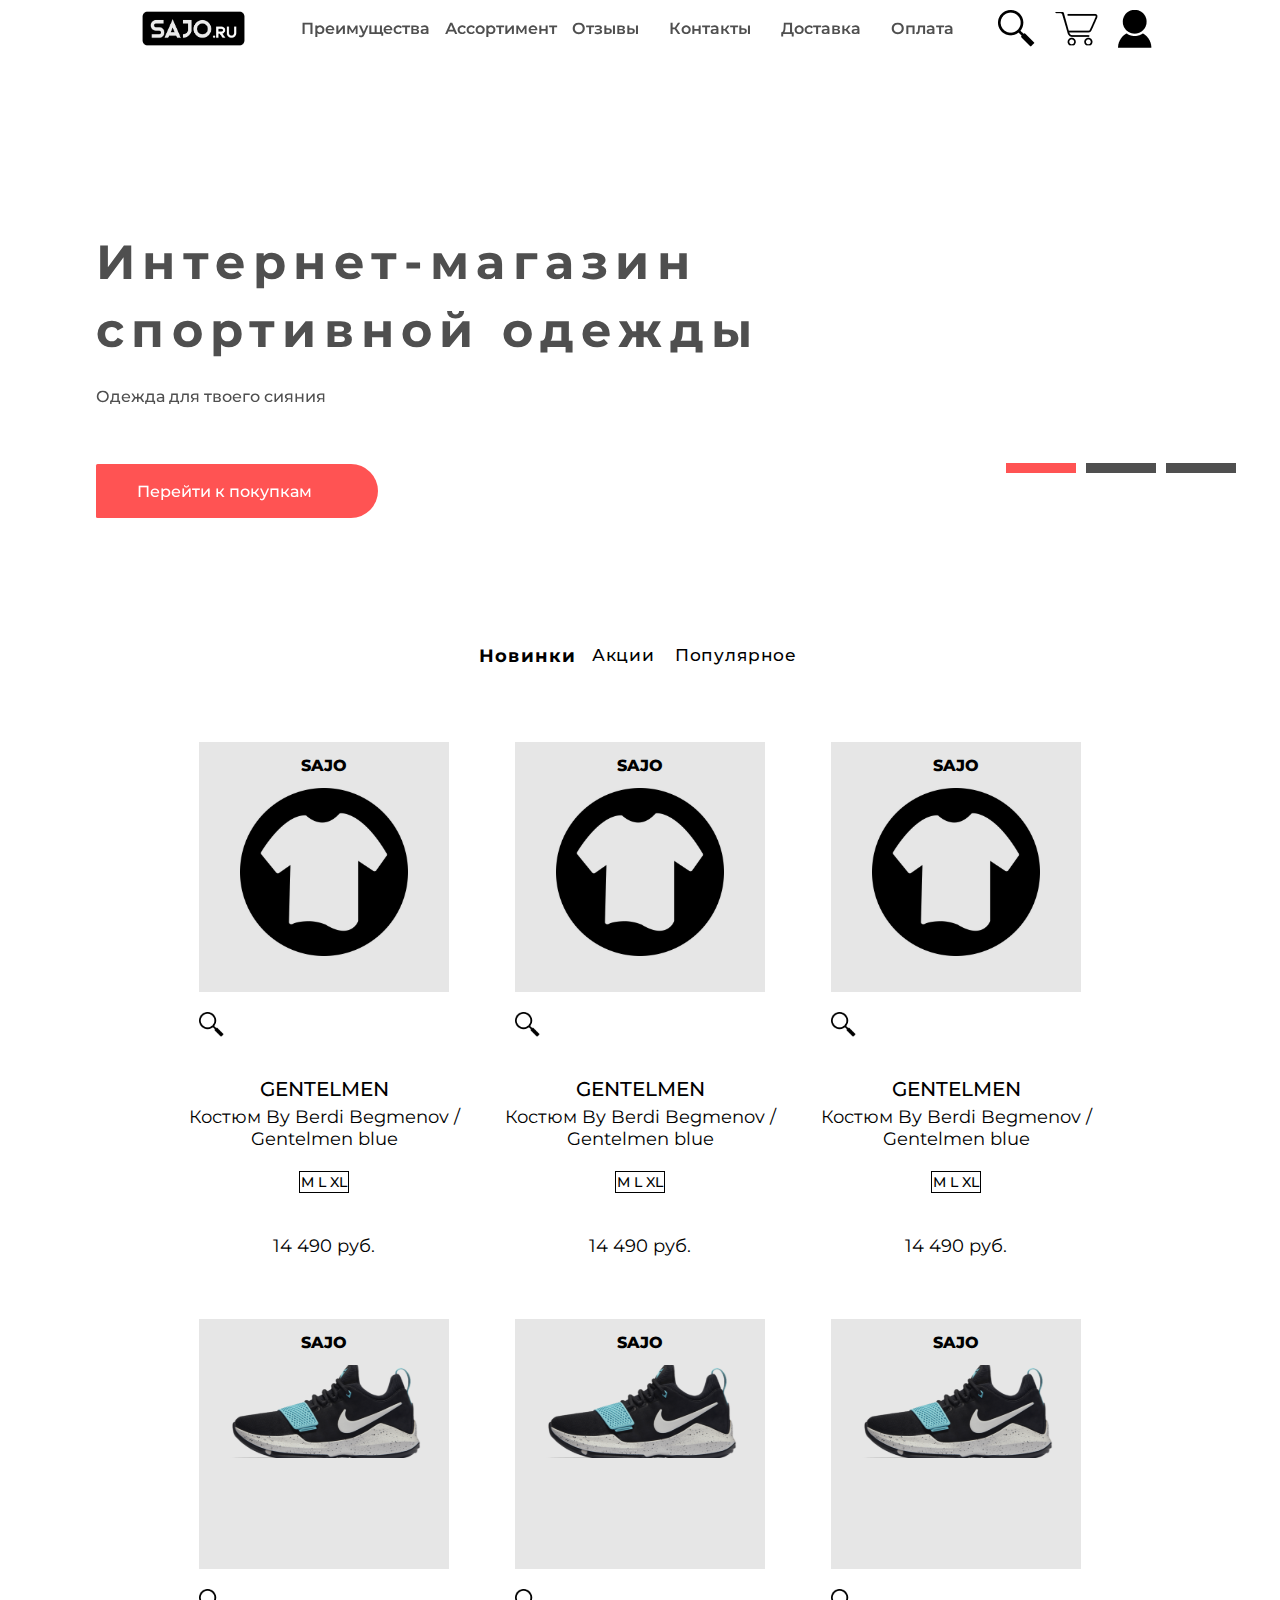
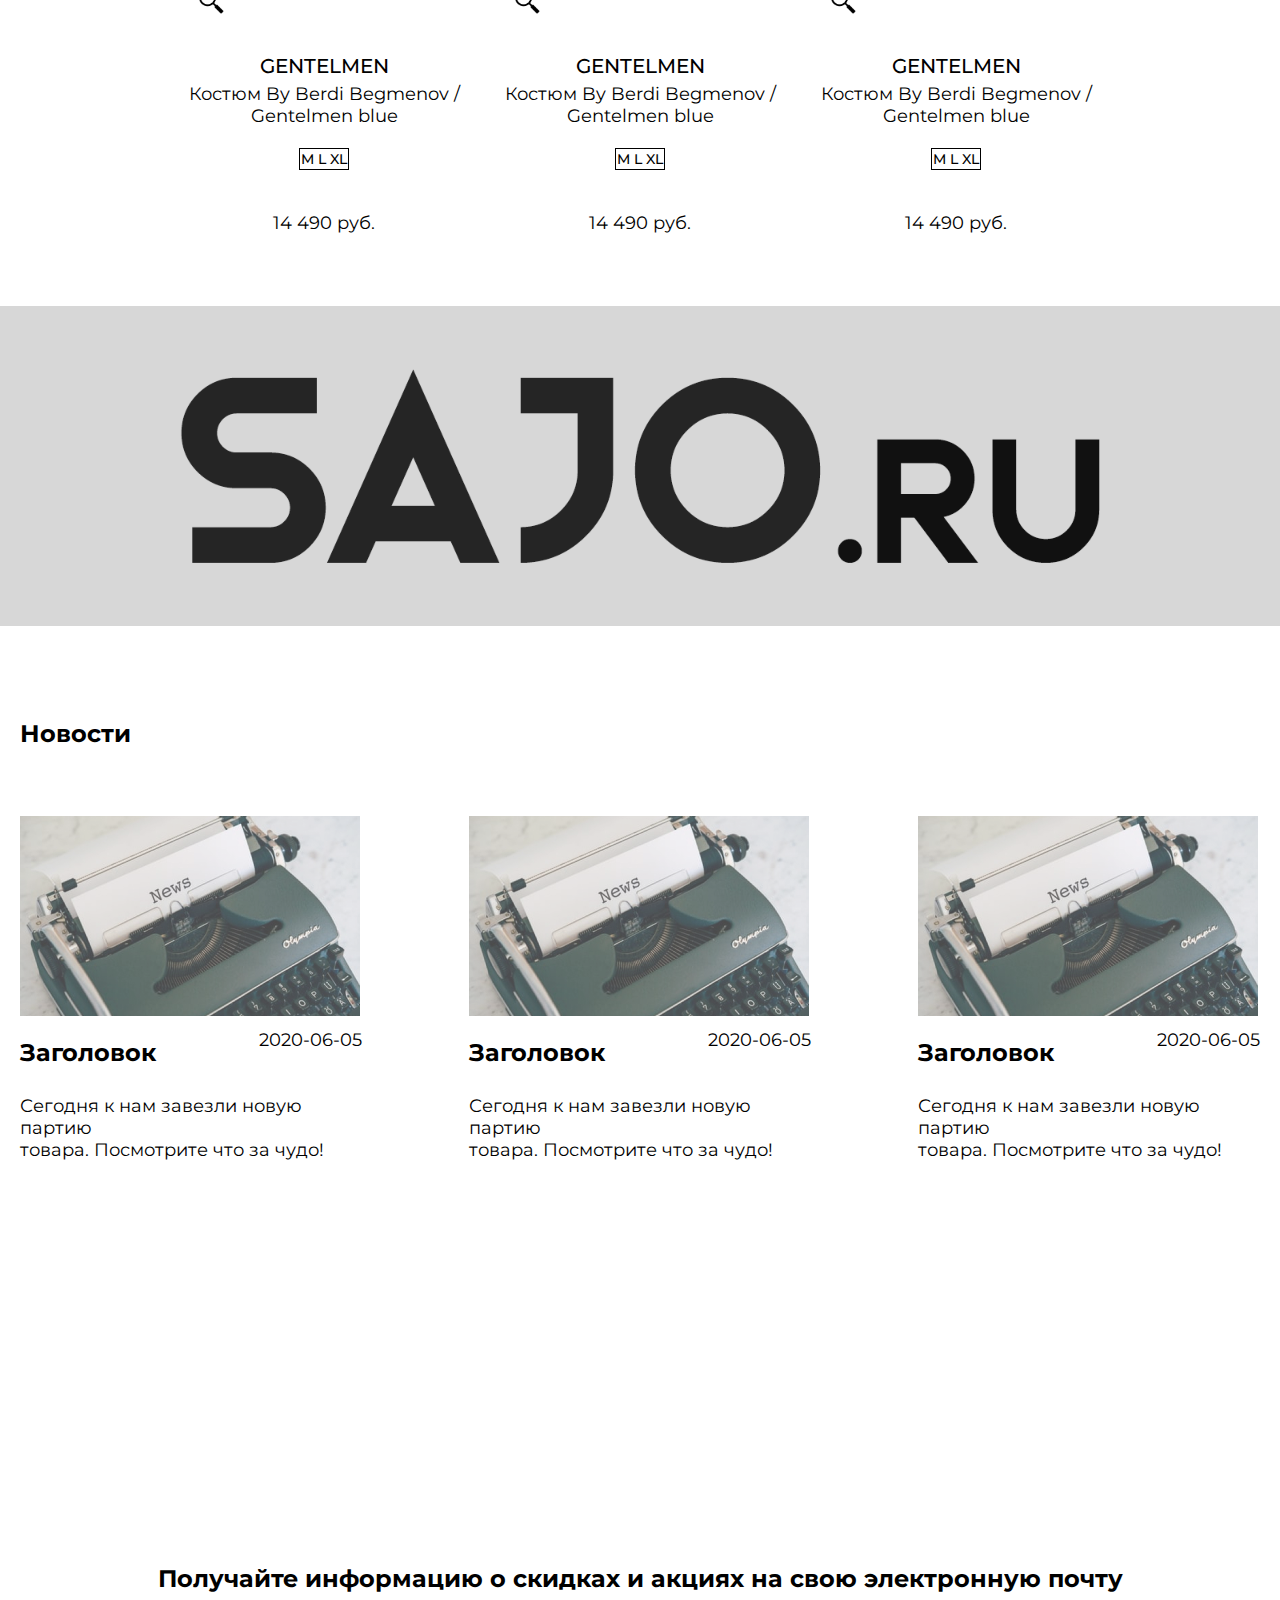
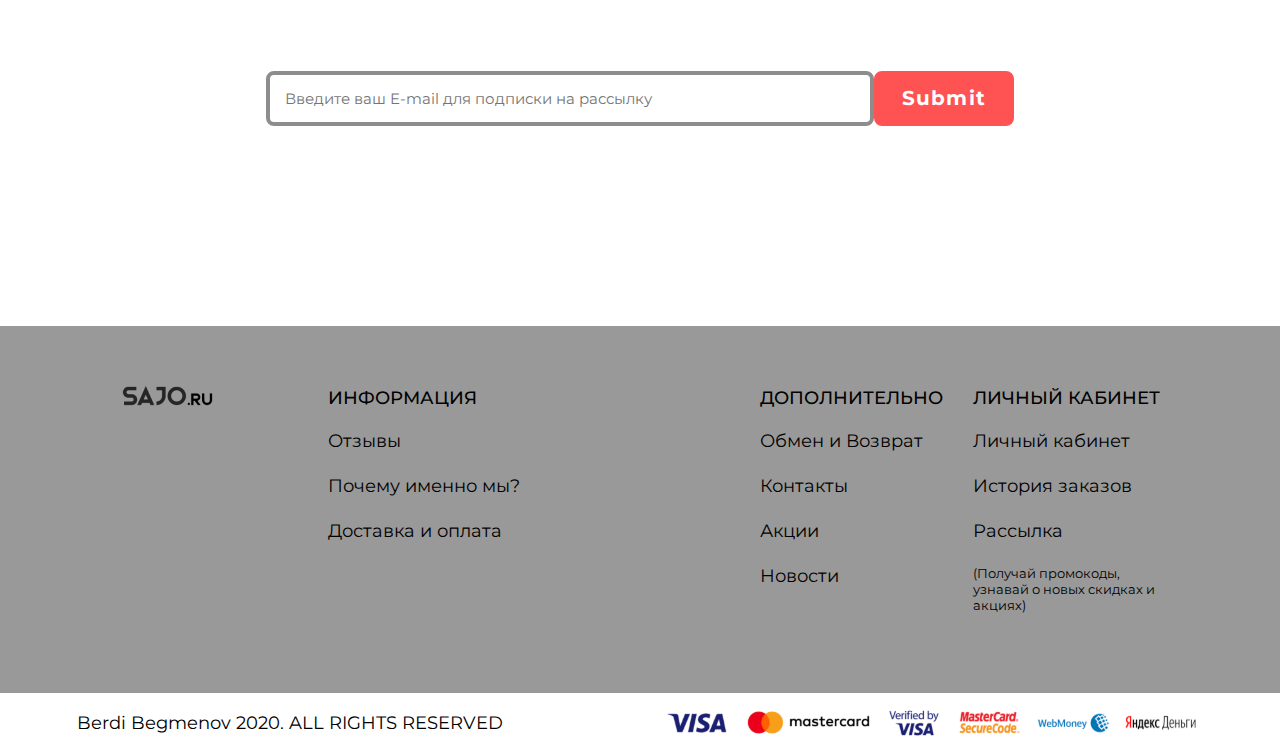
==== SAJO 2.0/index.html @ f47b2f61 "Add files via upload" ====
<!DOCTYPE html>
<html lang="ru">
<head>
    <meta charset="UTF-8">
    <meta name="description" content="Стильный Интернет-Магазин SAJO">
    <meta name="keywords" content="Интернет-магазин, одежда, стиль, мода, джентельмен">
    <!--connecting viewport-->
    <meta name="viewport" content="width=device-width, initial-scale=1.0, shrink-to-fit=no">
    <title>Интернет-магазин спортивной одежды</title>
    
    <!--Favicon-->
    <link rel="shortcut icon" href="img/favicon/1616.png" type="image/x-icon">
    
    <!--connecting styles-->
    <link type="text/css" rel="stylesheet" href="css/reset.css">
    <link type="text/css" rel="stylesheet" href="css/style.css">
    
    
    <!--connecting fonts-->
    <link type="text/css" href="https://fonts.googleapis.com/css2?family=Montserrat:wght@100;200;300;400;500;600;700;800;900&display=swap" rel="stylesheet">
    
    <!--connecting media requests-->
    <link type="text/css" rel="stylesheet" href="css/meida/media.css">
</head>
<body>
    <header class="header">
        <div class="container">
        <div class="header__container">
            <nav class="nav">
               <div class="nav__logo">
                   <img src="img/logo/sajooo.png" alt="">
               </div>
                <ul class="nav__menu-list">
                      <li class="nav__link"><a href="">Преимущества</a></li>
                      <li class="nav__link"><span class="open-sub">Ассортимент</span>
                          <div class="sub-menu-block">
                                <div class="sub-menu-block__container">
                                    <div class="sub-menu-block__clothes">
                                        <div class="sub-menu-block__clothes-title">
                                            <h2>ОДЕЖДА</h2>
                                        </div>
                                        <div class="sub-menu-block__clothes-menu">
                                            <ul>
                                                <li class="li-header">МУЖСКАЯ</li>
                                                <li><a href="">Костюмы</a></li>
                                                <li><a href="">Брюки</a></li>
                                                <li><a href="">Ветровки</a></li>
                                            </ul>
                                        </div>
                                    </div>
                                    <div class="sub-menu-block__shoes">
                                        <div class="sub-menu-block__clothes-title">
                                            <h2>ОБУВЬ</h2>
                                        </div>
                                        <div class="sub-menu-block__clothes-menu">
                                            <ul>
                                                <li class="li-header">МУЖСКАЯ</li>
                                                <li><a href="">By Cerber</a></li>
                                                <li><a href="">By Adidas</a></li>
                                                <li><a href="">By Puma</a></li>
                                            </ul>
                                        </div>
                                    </div>
                                </div>
                            </div>
                      </li>
                      <li class="nav__link"><a href="">Отзывы</a></li>
                      <li class="nav__link"><a href="">Контакты</a></li>
                      <li class="nav__link"><a href="">Доставка</a></li>
                      <li class="nav__link"><a href="">Оплата</a></li>
                      </ul>
                      <div class="nav__user">
                          <img class="nav__search" src="img/icons/serch.png" alt="">
                          <img class="nav__basket" src="img/icons/shop_box.png" alt="">
                          <img class="nav__lk" src="img/icons/li.kab.png" alt="">
                      </div>
                    </nav>
                <div class="header__slider">
                    <div class="header__slider-item header__slider-item--1">
                        <div class="header__item-headline">
                            <h1>
                                Интернет-магазин<br>спортивной одежды
                            </h1>
                        </div>
                        <div class="header__item-text">
                            <h2>Одежда для твоего сияния</h2>
                        </div>
                        <div class="header__item-btn">
                            <button>Перейти к покупкам</button>
                        </div>
                    </div>
                    <div class="header__slider-item header__slider-item--2">
                        <div class="header__item-headline">
                            <h1>
                                Интернет-магазин<br>спортивной одежды
                            </h1>
                        </div>
                        <div class="header__item-text">
                            <h2>Одежда для твоего сияния</h2>
                        </div>
                        <div class="header__item-btn">
                            <button>Перейти к покупкам</button>
                        </div>
                    </div>
                    <div class="header__slider-item header__slider-item--3">
                        <div class="header__item-headline">
                            <h1>
                                Интернет-магазин<br>спортивной одежды
                            </h1>
                        </div>
                        <div class="header__item-text">
                            <h2>Одежда для твоего сияния</h2>
                        </div>
                        <div class="header__item-btn">
                            <button>Перейти к покупкам</button>
                        </div>
                    </div>
                </div>
            </div>
        </div>
    </header>
    <section class="products">
        <div class="container">
            <div class="tabs">
                <ul class="tabs__caption">
                    <li class="new active">Новинки</li><li class="stocks">Акции</li><li class="popular">Популярное</li>
                </ul>
                <div class="tabs__content active">
                   <div class="tabs__content-common">
                      <div class="tabs__content-clothes">
                           <div class="tabs__card-container">
                                <div class="tabs__content-card">
                                    <div class="tabs__card-photo">
                                        <div class="tabs__photo-logo">
                                            <span class="logo">SAJO</span>
                                        </div>
                                        <picture>
                                            <img src="img/image/photo%20of%20clothes.svg" alt="">
                                        </picture>
                                    </div>
                                    <div class="tabs__card-search">
                                        <picture>
                                            <img src="img/icons/serch.png" alt="">
                                        </picture>
                                    </div>
                                    <div class="tabs__card-name">
                                        <h4>GENTELMEN</h4>
                                    </div>
                                    <div class="tabs__card-description">
                                        <p>
                                           Костюм By Berdi Begmenov /<br>
                                            Gentelmen blue
                                         </p>
                                    </div>
                                    <div class="tabs__card-size">
                                        <span class="size">M L XL</span>
                                    </div>
                                    <div class="tabs__card-price">
                                        <span class="price">14 490 руб.</span>
                                    </div>
                                    <div class="tabs__card-btn">
                                        <button class="btn-buy">КУПИТЬ</button>
                                    </div>
                                </div>
                           </div>
                            <div class="tabs__card-container">
                                <div class="tabs__content-card">
                                    <div class="tabs__card-photo">
                                        <div class="tabs__photo-logo">
                                                <span class="logo">SAJO</span>
                                        </div>
                                        <picture>
                                            <img src="img/image/photo%20of%20clothes.svg" alt="">
                                        </picture>
                                    </div>
                                    <div class="tabs__card-search">
                                        <picture>
                                            <img src="img/icons/serch.png" alt="">
                                        </picture>
                                    </div>
                                    <div class="tabs__card-name">
                                        <h4>GENTELMEN</h4>
                                    </div>
                                    <div class="tabs__card-description">
                                        <p>
                                           Костюм By Berdi Begmenov /<br>
                                            Gentelmen blue
                                         </p>
                                    </div>
                                    <div class="tabs__card-size">
                                        <span class="size">M L XL</span>
                                    </div>
                                    <div class="tabs__card-price">
                                    <span class="price">14 490 руб.</span>
                                </div>
                                <div class="tabs__card-btn">
                                    <button class="btn-buy">КУПИТЬ</button>
                                </div>
                                </div>
                            </div>
                            <div class="tabs__card-container">
                                <div class="tabs__content-card">
                                    <div class="tabs__card-photo">
                                        <div class="tabs__photo-logo">
                                            <span class="logo">SAJO</span> 
                                        </div>
                                        <picture>
                                            <img src="img/image/photo%20of%20clothes.svg" alt="">
                                        </picture>
                                    </div>
                                    <div class="tabs__card-search">
                                        <picture>
                                            <img src="img/icons/serch.png" alt="">
                                        </picture>
                                    </div>
                                    <div class="tabs__card-name">
                                        <h4>GENTELMEN</h4>
                                    </div>
                                    <div class="tabs__card-description">
                                        <p>
                                           Костюм By Berdi Begmenov /<br>
                                            Gentelmen blue
                                         </p>
                                    </div>
                                    <div class="tabs__card-size">
                                        <span class="size">M L XL</span>
                                    </div>
                                    <div class="tabs__card-price">
                                    <span class="price">14 490 руб.</span>
                                </div>
                                <div class="tabs__card-btn">
                                    <button class="btn-buy">КУПИТЬ</button>
                                </div>
                                </div>
                            </div>
                            <div class="tabs__card-container product-block-none">
                                <div class="tabs__content-card">
                                    <div class="tabs__card-photo">
                                        <div class="tabs__photo-logo">
                                                <span class="logo">SAJO</span>
                                        </div>
                                        <picture>
                                            <img src="img/image/photo%20of%20clothes.svg" alt="">
                                        </picture>
                                    </div>
                                    <div class="tabs__card-search">
                                        <picture>
                                            <img src="img/icons/serch.png" alt="">
                                        </picture>
                                    </div>
                                    <div class="tabs__card-name">
                                        <h4>GENTELMEN</h4>
                                    </div>
                                    <div class="tabs__card-description">
                                        <p>
                                           Костюм By Berdi Begmenov /<br>
                                            Gentelmen blue
                                         </p>
                                    </div>
                                    <div class="tabs__card-size">
                                        <span class="size">M L XL</span>
                                    </div>
                                    <div class="tabs__card-price">
                                    <span class="price">14 490 руб.</span>
                                </div>
                                <div class="tabs__card-btn">
                                    <button class="btn-buy">КУПИТЬ</button>
                                </div>
                                </div>
                            </div>
                        </div>
                        <div class="tabs__content-shoes">
                            <div class="tabs__card-container">
                                <div class="tabs__content-card">
                                    <div class="tabs__card-photo tabs__card-photo--shoes">
                                        <div class="tabs__photo-logo">
                                            <span class="logo">SAJO</span>
                                        </div>
                                        <picture>
                                            <img src="img/image/photo%20of%20shoes.svg" alt="">
                                        </picture>
                                    </div>
                                    <div class="tabs__card-search">
                                        <picture>
                                            <img src="img/icons/serch.png" alt="">
                                        </picture>
                                    </div>
                                    <div class="tabs__card-name">
                                        <h4>GENTELMEN</h4>
                                    </div>
                                    <div class="tabs__card-description">
                                        <p>
                                           Костюм By Berdi Begmenov /<br>
                                            Gentelmen blue
                                         </p>
                                    </div>
                                    <div class="tabs__card-size">
                                        <span class="size">M L XL</span>
                                    </div>
                                    <div class="tabs__card-price">
                                        <span class="price">14 490 руб.</span>
                                    </div>
                                    <div class="tabs__card-btn">
                                        <button class="btn-buy">КУПИТЬ</button>
                                    </div>
                                </div>
                           </div>
                            <div class="tabs__card-container">
                                <div class="tabs__content-card">
                                    <div class="tabs__card-photo">
                                        <div class="tabs__photo-logo">
                                            <span class="logo">SAJO</span>
                                        </div>
                                        <picture>
                                            <img src="img/image/photo%20of%20shoes.svg" alt="">
                                        </picture>
                                    </div>
                                    <div class="tabs__card-search">
                                        <picture>
                                            <img src="img/icons/serch.png" alt="">
                                        </picture>
                                    </div>
                                    <div class="tabs__card-name">
                                        <h4>GENTELMEN</h4>
                                    </div>
                                    <div class="tabs__card-description">
                                        <p>
                                           Костюм By Berdi Begmenov /<br>
                                            Gentelmen blue
                                         </p>
                                    </div>
                                    <div class="tabs__card-size">
                                        <span class="size">M L XL</span>
                                    </div>
                                    <div class="tabs__card-price">
                                    <span class="price">14 490 руб.</span>
                                </div>
                                <div class="tabs__card-btn">
                                    <button class="btn-buy">КУПИТЬ</button>
                                </div>
                                </div>
                            </div>
                            <div class="tabs__card-container">
                                <div class="tabs__content-card">
                                    <div class="tabs__card-photo">
                                        <div class="tabs__photo-logo">
                                            <span class="logo">SAJO</span>
                                        </div>
                                        <picture>
                                            <img src="img/image/photo%20of%20shoes.svg" alt="">
                                        </picture>
                                    </div>
                                    <div class="tabs__card-search">
                                        <picture>
                                            <img src="img/icons/serch.png" alt="">
                                        </picture>
                                    </div>
                                    <div class="tabs__card-name">
                                        <h4>GENTELMEN</h4>
                                    </div>
                                    <div class="tabs__card-description">
                                        <p>
                                           Костюм By Berdi Begmenov /<br>
                                            Gentelmen blue
                                         </p>
                                    </div>
                                    <div class="tabs__card-size">
                                        <span class="size">M L XL</span>
                                    </div>
                                    <div class="tabs__card-price">
                                    <span class="price">14 490 руб.</span>
                                </div>
                                <div class="tabs__card-btn">
                                    <button class="btn-buy">КУПИТЬ</button>
                                </div>
                                </div>
                            </div>
                            <div class="tabs__card-container product-block-none">
                                <div class="tabs__content-card">
                                    <div class="tabs__card-photo">
                                        <div class="tabs__photo-logo">
                                            <span class="logo">SAJO</span>
                                        </div>
                                        <picture>
                                            <img class="shoes-img" src="img/image/photo%20of%20shoes.svg" alt="">
                                        </picture>
                                    </div>
                                    <div class="tabs__card-search">
                                        <picture>
                                            <img src="img/icons/serch.png" alt="">
                                        </picture>
                                    </div>
                                    <div class="tabs__card-name">
                                        <h4>GENTELMEN</h4>
                                    </div>
                                    <div class="tabs__card-description">
                                        <p>
                                           Костюм By Berdi Begmenov /<br>
                                            Gentelmen blue
                                         </p>
                                    </div>
                                    <div class="tabs__card-size">
                                        <span class="size">M L XL</span>
                                    </div>
                                    <div class="tabs__card-price">
                                    <span class="price">14 490 руб.</span>
                                    </div>
                                    <div class="tabs__card-btn">
                                        <button class="btn-buy">КУПИТЬ</button>
                                    </div>
                                </div>
                            </div>
                        </div>
                    </div>
                </div>
                <div class="tabs__content">
                    <div class="tabs__content-common">
                      <div class="tabs__content-clothes">
                           <div class="tabs__card-container">
                                <div class="tabs__content-card">
                                    <div class="tabs__card-photo">
                                        <div class="tabs__photo-logo">
                                            <span class="logo">SAJO</span>
                                        </div>
                                        <picture>
                                            <img src="img/image/photo%20of%20clothes.svg" alt="">
                                        </picture>
                                    </div>
                                    <div class="tabs__card-search">
                                        <picture>
                                            <img src="img/icons/serch.png" alt="">
                                        </picture>
                                    </div>
                                    <div class="tabs__card-name">
                                        <h4>GENTELMEN</h4>
                                    </div>
                                    <div class="tabs__card-description">
                                        <p>
                                           Костюм By Berdi Begmenov /<br>
                                            Gentelmen blue
                                         </p>
                                    </div>
                                    <div class="tabs__card-size">
                                        <span class="size">M L XL</span>
                                    </div>
                                    <div class="tabs__card-price">
                                        <span class="price">14 490 руб.</span>
                                    </div>
                                    <div class="tabs__card-btn">
                                        <button class="btn-buy">КУПИТЬ</button>
                                    </div>
                                </div>
                           </div>
                            <div class="tabs__card-container">
                                <div class="tabs__content-card">
                                    <div class="tabs__card-photo">
                                        <div class="tabs__photo-logo">
                                            <span class="logo">SAJO</span>
                                        </div>
                                        <picture>
                                            <img src="img/image/photo%20of%20clothes.svg" alt="">
                                        </picture>
                                    </div>
                                    <div class="tabs__card-search">
                                        <picture>
                                            <img src="img/icons/serch.png" alt="">
                                        </picture>
                                    </div>
                                    <div class="tabs__card-name">
                                        <h4>GENTELMEN</h4>
                                    </div>
                                    <div class="tabs__card-description">
                                        <p>
                                           Костюм By Berdi Begmenov /<br>
                                            Gentelmen blue
                                         </p>
                                    </div>
                                    <div class="tabs__card-size">
                                        <span class="size">M L XL</span>
                                    </div>
                                    <div class="tabs__card-price">
                                        <span class="price">14 490 руб.</span>
                                    </div>
                                    <div class="tabs__card-btn">
                                        <button class="btn-buy">КУПИТЬ</button>
                                    </div>
                                </div>
                            </div>
                            <div class="tabs__card-container">
                                <div class="tabs__content-card">
                                    <div class="tabs__card-photo">
                                        <div class="tabs__photo-logo">
                                            <span class="logo">SAJO</span>
                                        </div>
                                        <picture>
                                            <img src="img/image/photo%20of%20clothes.svg" alt="">
                                        </picture>
                                    </div>
                                    <div class="tabs__card-search">
                                        <picture>
                                            <img src="img/icons/serch.png" alt="">
                                        </picture>
                                    </div>
                                    <div class="tabs__card-name">
                                        <h4>GENTELMEN</h4>
                                    </div>
                                    <div class="tabs__card-description">
                                        <p>
                                           Костюм By Berdi Begmenov /<br>
                                            Gentelmen blue
                                         </p>
                                    </div>
                                    <div class="tabs__card-size">
                                        <span class="size">M L XL</span>
                                    </div>
                                    <div class="tabs__card-price">
                                    <span class="price">14 490 руб.</span>
                                </div>
                                <div class="tabs__card-btn">
                                    <button class="btn-buy">КУПИТЬ</button>
                                </div>
                                </div>
                            </div>
                            <div class="tabs__card-container">
                                <div class="tabs__content-card">
                                    <div class="tabs__card-photo">
                                        <div class="tabs__photo-logo">
                                            <span class="logo">SAJO</span>
                                        </div>
                                        <picture>
                                            <img src="img/image/photo%20of%20clothes.svg" alt="">
                                        </picture>
                                    </div>
                                    <div class="tabs__card-search">
                                        <picture>
                                            <img src="img/icons/serch.png" alt="">
                                        </picture>
                                    </div>
                                    <div class="tabs__card-name">
                                        <h4>GENTELMEN</h4>
                                    </div>
                                    <div class="tabs__card-description">
                                        <p>
                                           Костюм By Berdi Begmenov /<br>
                                            Gentelmen blue
                                         </p>
                                    </div>
                                    <div class="tabs__card-size">
                                        <span class="size">M L XL</span>
                                    </div>
                                    <div class="tabs__card-price">
                                    <span class="price">14 490 руб.</span>
                                    </div>
                                    <div class="tabs__card-btn">
                                        <button class="btn-buy">КУПИТЬ</button>
                                    </div>
                                </div>
                            </div>
                        </div>
                        <div class="tabs__content-shoes">
                            <div class="tabs__card-container">
                                <div class="tabs__content-card">
                                    <div class="tabs__card-photo tabs__card-photo--shoes">
                                        <div class="tabs__photo-logo">
                                            <span class="logo">SAJO</span>
                                        </div>
                                        <picture>
                                            <img src="img/image/photo%20of%20shoes.svg" alt="">
                                        </picture>
                                    </div>
                                    <div class="tabs__card-search">
                                        <picture>
                                            <img src="img/icons/serch.png" alt="">
                                        </picture>
                                    </div>
                                    <div class="tabs__card-name">
                                        <h4>GENTELMEN</h4>
                                    </div>
                                    <div class="tabs__card-description">
                                        <p>
                                           Костюм By Berdi Begmenov /<br>
                                            Gentelmen blue
                                         </p>
                                    </div>
                                    <div class="tabs__card-size">
                                        <span class="size">M L XL</span>
                                    </div>
                                    <div class="tabs__card-price">
                                        <span class="price">14 490 руб.</span>
                                    </div>
                                    <div class="tabs__card-btn">
                                        <button class="btn-buy">КУПИТЬ</button>
                                    </div>
                                </div>
                           </div>
                            <div class="tabs__card-container">
                                <div class="tabs__content-card">
                                    <div class="tabs__card-photo">
                                        <div class="tabs__photo-logo">
                                            <span class="logo">SAJO</span>
                                        </div>
                                        <picture>
                                            <img src="img/image/photo%20of%20shoes.svg" alt="">
                                        </picture>
                                    </div>
                                    <div class="tabs__card-search">
                                        <picture>
                                            <img src="img/icons/serch.png" alt="">
                                        </picture>
                                    </div>
                                    <div class="tabs__card-name">
                                        <h4>GENTELMEN</h4>
                                    </div>
                                    <div class="tabs__card-description">
                                        <p>
                                           Костюм By Berdi Begmenov /<br>
                                            Gentelmen blue
                                         </p>
                                    </div>
                                    <div class="tabs__card-size">
                                        <span class="size">M L XL</span>
                                    </div>
                                    <div class="tabs__card-price">
                                    <span class="price">14 490 руб.</span>
                                </div>
                                <div class="tabs__card-btn">
                                    <button class="btn-buy">КУПИТЬ</button>
                                </div>
                                </div>
                            </div>
                            <div class="tabs__card-container">
                                <div class="tabs__content-card">
                                    <div class="tabs__card-photo">
                                        <div class="tabs__photo-logo">
                                            <span class="logo">SAJO</span>
                                        </div>
                                        <picture>
                                            <img src="img/image/photo%20of%20shoes.svg" alt="">
                                        </picture>
                                    </div>
                                    <div class="tabs__card-search">
                                        <picture>
                                            <img src="img/icons/serch.png" alt="">
                                        </picture>
                                    </div>
                                    <div class="tabs__card-name">
                                        <h4>GENTELMEN</h4>
                                    </div>
                                    <div class="tabs__card-description">
                                        <p>
                                           Костюм By Berdi Begmenov /<br>
                                            Gentelmen blue
                                         </p>
                                    </div>
                                    <div class="tabs__card-size">
                                        <span class="size">M L XL</span>
                                    </div>
                                    <div class="tabs__card-price">
                                    <span class="price">14 490 руб.</span>
                                </div>
                                <div class="tabs__card-btn">
                                    <button class="btn-buy">КУПИТЬ</button>
                                </div>
                                </div>
                            </div>
                            <div class="tabs__card-container">
                                <div class="tabs__content-card">
                                    <div class="tabs__card-photo">
                                        <div class="tabs__photo-logo">
                                            <span class="logo">SAJO</span>
                                        </div>
                                        <picture>
                                            <img class="shoes-img" src="img/image/photo%20of%20shoes.svg" alt="">
                                        </picture>
                                    </div>
                                    <div class="tabs__card-search">
                                        <picture>
                                            <img src="img/icons/serch.png" alt="">
                                        </picture>
                                    </div>
                                    <div class="tabs__card-name">
                                        <h4>GENTELMEN</h4>
                                    </div>
                                    <div class="tabs__card-description">
                                        <p>
                                           Костюм By Berdi Begmenov /<br>
                                            Gentelmen blue
                                         </p>
                                    </div>
                                    <div class="tabs__card-size">
                                        <span class="size">M L XL</span>
                                    </div>
                                    <div class="tabs__card-price">
                                    <span class="price">14 490 руб.</span>
                                </div>
                                <div class="tabs__card-btn">
                                    <button class="btn-buy">КУПИТЬ</button>
                                </div>
                                </div>
                            </div>
                        </div>
                    </div>
                </div>
                <div class="tabs__content">
                    <div class="tabs__content-common">
                      <div class="tabs__content-clothes">
                           <div class="tabs__card-container">
                                <div class="tabs__content-card">
                                    <div class="tabs__card-photo">
                                        <div class="tabs__photo-logo">
                                            <span class="logo">SAJO</span>
                                        </div>
                                        <picture>
                                            <img src="img/image/photo%20of%20clothes.svg" alt="">
                                        </picture>
                                    </div>
                                    <div class="tabs__card-search">
                                        <picture>
                                            <img src="img/icons/serch.png" alt="">
                                        </picture>
                                    </div>
                                    <div class="tabs__card-name">
                                        <h4>GENTELMEN</h4>
                                    </div>
                                    <div class="tabs__card-description">
                                        <p>
                                           Костюм By Berdi Begmenov /<br>
                                            Gentelmen blue
                                         </p>
                                    </div>
                                    <div class="tabs__card-size">
                                        <span class="size">M L XL</span>
                                    </div>
                                    <div class="tabs__card-price">
                                        <span class="price">14 490 руб.</span>
                                    </div>
                                    <div class="tabs__card-btn">
                                        <button class="btn-buy">КУПИТЬ</button>
                                    </div>
                                </div>
                           </div>
                            <div class="tabs__card-container">
                                <div class="tabs__content-card">
                                    <div class="tabs__card-photo">
                                        <div class="tabs__photo-logo">
                                            <span class="logo">SAJO</span>
                                        </div>
                                        <picture>
                                            <img src="img/image/photo%20of%20clothes.svg" alt="">
                                        </picture>
                                    </div>
                                    <div class="tabs__card-search">
                                        <picture>
                                            <img src="img/icons/serch.png" alt="">
                                        </picture>
                                    </div>
                                    <div class="tabs__card-name">
                                        <h4>GENTELMEN</h4>
                                    </div>
                                    <div class="tabs__card-description">
                                        <p>
                                           Костюм By Berdi Begmenov /<br>
                                            Gentelmen blue
                                         </p>
                                    </div>
                                    <div class="tabs__card-size">
                                        <span class="size">M L XL</span>
                                    </div>
                                    <div class="tabs__card-price">
                                    <span class="price">14 490 руб.</span>
                                </div>
                                <div class="tabs__card-btn">
                                    <button class="btn-buy">КУПИТЬ</button>
                                </div>
                                </div>
                            </div>
                            <div class="tabs__card-container">
                                <div class="tabs__content-card">
                                    <div class="tabs__card-photo">
                                        <div class="tabs__photo-logo">
                                            <span class="logo">SAJO</span>
                                        </div>
                                        <picture>
                                            <img src="img/image/photo%20of%20clothes.svg" alt="">
                                        </picture>
                                    </div>
                                    <div class="tabs__card-search">
                                        <picture>
                                            <img src="img/icons/serch.png" alt="">
                                        </picture>
                                    </div>
                                    <div class="tabs__card-name">
                                        <h4>GENTELMEN</h4>
                                    </div>
                                    <div class="tabs__card-description">
                                        <p>
                                           Костюм By Berdi Begmenov /<br>
                                            Gentelmen blue
                                         </p>
                                    </div>
                                    <div class="tabs__card-size">
                                        <span class="size">M L XL</span>
                                    </div>
                                    <div class="tabs__card-price">
                                    <span class="price">14 490 руб.</span>
                                </div>
                                <div class="tabs__card-btn">
                                    <button class="btn-buy">КУПИТЬ</button>
                                </div>
                                </div>
                            </div>
                            <div class="tabs__card-container">
                                <div class="tabs__content-card">
                                    <div class="tabs__card-photo">
                                        <div class="tabs__photo-logo">
                                            <span class="logo">SAJO</span>
                                        </div>
                                        <picture>
                                            <img src="img/image/photo%20of%20clothes.svg" alt="">
                                        </picture>
                                    </div>
                                    <div class="tabs__card-search">
                                        <picture>
                                            <img src="img/icons/serch.png" alt="">
                                        </picture>
                                    </div>
                                    <div class="tabs__card-name">
                                        <h4>GENTELMEN</h4>
                                    </div>
                                    <div class="tabs__card-description">
                                        <p>
                                           Костюм By Berdi Begmenov /<br>
                                            Gentelmen blue
                                         </p>
                                    </div>
                                    <div class="tabs__card-size">
                                        <span class="size">M L XL</span>
                                    </div>
                                    <div class="tabs__card-price">
                                    <span class="price">14 490 руб.</span>
                                </div>
                                <div class="tabs__card-btn">
                                    <button class="btn-buy">КУПИТЬ</button>
                                </div>
                                </div>
                            </div>
                        </div>
                        <div class="tabs__content-shoes">
                            <div class="tabs__card-container">
                                <div class="tabs__content-card">
                                    <div class="tabs__card-photo tabs__card-photo--shoes">
                                        <div class="tabs__photo-logo">
                                            <span class="logo">SAJO</span>
                                        </div>
                                        <picture>
                                            <img src="img/image/photo%20of%20shoes.svg" alt="">
                                        </picture>
                                    </div>
                                    <div class="tabs__card-search">
                                        <picture>
                                            <img src="img/icons/serch.png" alt="">
                                        </picture>
                                    </div>
                                    <div class="tabs__card-name">
                                        <h4>GENTELMEN</h4>
                                    </div>
                                    <div class="tabs__card-description">
                                        <p>
                                           Костюм By Berdi Begmenov /<br>
                                            Gentelmen blue
                                         </p>
                                    </div>
                                    <div class="tabs__card-size">
                                        <span class="size">M L XL</span>
                                    </div>
                                    <div class="tabs__card-price">
                                        <span class="price">14 490 руб.</span>
                                    </div>
                                    <div class="tabs__card-btn">
                                        <button class="btn-buy">КУПИТЬ</button>
                                    </div>
                                </div>
                           </div>
                            <div class="tabs__card-container">
                                <div class="tabs__content-card">
                                    <div class="tabs__card-photo">
                                        <div class="tabs__photo-logo">
                                            <span class="logo">SAJO</span>
                                        </div>
                                        <picture>
                                            <img src="img/image/photo%20of%20shoes.svg" alt="">
                                        </picture>
                                    </div>
                                    <div class="tabs__card-search">
                                        <picture>
                                            <img src="img/icons/serch.png" alt="">
                                        </picture>
                                    </div>
                                    <div class="tabs__card-name">
                                        <h4>GENTELMEN</h4>
                                    </div>
                                    <div class="tabs__card-description">
                                        <p>
                                           Костюм By Berdi Begmenov /<br>
                                            Gentelmen blue
                                         </p>
                                    </div>
                                    <div class="tabs__card-size">
                                        <span class="size">M L XL</span>
                                    </div>
                                    <div class="tabs__card-price">
                                    <span class="price">14 490 руб.</span>
                                </div>
                                <div class="tabs__card-btn">
                                    <button class="btn-buy">КУПИТЬ</button>
                                </div>
                                </div>
                            </div>
                            <div class="tabs__card-container">
                                <div class="tabs__content-card">
                                        <div class="tabs__card-photo">
                                            <div class="tabs__photo-logo">
                                                <span class="logo">SAJO</span>
                                            </div>
                                            <picture>
                                                <img src="img/image/photo%20of%20shoes.svg" alt="">
                                            </picture>
                                        </div>
                                        <div class="tabs__card-search">
                                            <picture>
                                                <img src="img/icons/serch.png" alt="">
                                            </picture>
                                        </div>
                                        <div class="tabs__card-name">
                                            <h4>GENTELMEN</h4>
                                        </div>
                                        <div class="tabs__card-description">
                                            <p>
                                               Костюм By Berdi Begmenov /<br>
                                                Gentelmen blue
                                             </p>
                                        </div>
                                        <div class="tabs__card-size">
                                            <span class="size">M L XL</span>
                                        </div>
                                        <div class="tabs__card-price">
                                        <span class="price">14 490 руб.</span>
                                    </div>
                                    <div class="tabs__card-btn">
                                        <button class="btn-buy">КУПИТЬ</button>
                                    </div>
                                </div>
                            </div>
                            <div class="tabs__card-container">
                                <div class="tabs__content-card">
                                        <div class="tabs__card-photo">
                                            <div class="tabs__photo-logo">
                                                <span class="logo">SAJO</span>
                                            </div>
                                            <picture>
                                                <img class="shoes-img" src="img/image/photo%20of%20shoes.svg" alt="">
                                            </picture>
                                        </div>
                                        <div class="tabs__card-search">
                                            <picture>
                                                <img src="img/icons/serch.png" alt="">
                                            </picture>
                                        </div>
                                        <div class="tabs__card-name">
                                            <h4>GENTELMEN</h4>
                                        </div>
                                        <div class="tabs__card-description">
                                            <p>
                                               Костюм By Berdi Begmenov /<br>
                                                Gentelmen blue
                                             </p>
                                        </div>
                                        <div class="tabs__card-size">
                                            <span class="size">M L XL</span>
                                        </div>
                                        <div class="tabs__card-price">
                                        <span class="price">14 490 руб.</span>
                                    </div>
                                    <div class="tabs__card-btn">
                                        <button class="btn-buy">КУПИТЬ</button>
                                    </div>
                                </div>
                            </div>
                        </div>
                    </div>
                </div>
            </div>
        </div>
    </section>
    <section class="logo">
      <div class="logo__container">
       <div class="logo__image">
           <picture>
                <img src="img/image/internet-magazine%20odejda(clothes).svg" alt="интернет-магазин одежды">
            </picture>
        </div>
        </div>
    </section>
    <section class="news">
        <div class="container">
                <div class="news__container">
                   <div class="news__title">
                       <h2>Новости</h2>
                   </div>
                <div class="news__content">
                   <div class="news__wrapper-card">
                        <div class="news__content-card">
                               <div class="news__card-image">
                                   <picture>
                                       <img src="img/image/news.jpg" alt="">
                                   </picture>
                               </div>
                            <div class="position">
                               <div class="news__card-title">
                                   <h3>Заголовок</h3>
                               </div>
                               <div class="news__card-date">
                                   <time>2020-06-05</time>
                               </div>
                            </div>
                            <div class="news__card-sup-text">
                                <p>Сегодня к нам завезли новую партию<br>товара. Посмотрите что за чудо!</p>
                            </div>
                            <div class="news__card-sub-text">
                                <p>Сегодня к нам привезли новый стильный товар для твоего гардероба работа выполнена мастерами из Турции,ткань наших костюмов прочнее стали,потому что...Сегодня к нам привезли новый стильный товар для твоего гардероба работа </p>
                            </div>
                        </div>
                    </div>
                    <div class="news__wrapper-card">
                        <div class="news__content-card">
                               <div class="news__card-image">
                                   <picture>
                                       <img src="img/image/news.jpg" alt="">
                                   </picture>
                               </div>
                            <div class="position">
                               <div class="news__card-title">
                                   <h3>Заголовок</h3>
                               </div>
                               <div class="news__card-date">
                                   <time>2020-06-05</time>
                               </div>
                            </div>
                            <div class="news__card-sup-text">
                                <p>Сегодня к нам завезли новую партию<br>товара. Посмотрите что за чудо!</p>
                            </div>
                            <div class="news__card-sub-text">
                                <p>Сегодня к нам привезли новый стильный товар для твоего гардероба работа выполнена мастерами из Турции,ткань наших костюмов прочнее стали,потому что...Сегодня к нам привезли новый стильный товар для твоего гардероба работа </p>
                            </div>
                        </div>
                    </div>
                    <div class="news__wrapper-card news-block-none">
                        <div class="news__content-card">
                               <div class="news__card-image">
                                   <picture>
                                       <img src="img/image/news.jpg" alt="">
                                   </picture>
                               </div>
                            <div class="position">
                               <div class="news__card-title">
                                   <h3>Заголовок</h3>
                               </div>
                               <div class="news__card-date">
                                   <time>2020-06-05</time>
                               </div>
                            </div>
                            <div class="news__card-sup-text">
                                <p>Сегодня к нам завезли новую партию<br>товара. Посмотрите что за чудо!</p>
                            </div>
                            <div class="news__card-sub-text">
                                <p>Сегодня к нам привезли новый стильный товар для твоего гардероба работа выполнена мастерами из Турции,ткань наших костюмов прочнее стали,потому что...Сегодня к нам привезли новый стильный товар для твоего гардероба работа </p>
                            </div>
                        </div>
                    </div>
                </div>
            </div>
        </div>
    </section>
    <section class="subscribe">
        <div class="container">
            <div class="subscribe__content">
               <div class="subscribe__title">
                   <h2>Получайте информацию о скидках и акциях на свою электронную почту</h2>
               </div>
                <form action="#" class="subscribe__form">
                    <input class="subscribe__input" type="text" placeholder="Введите ваш E-mail для подписки на рассылку">
                    <input class="subscribe__btn" type="submit">
                </form>
            </div>
        </div>
    </section>
    <footer class="footer-top">
        <div class="container">
            <div class="footer-top__container">
                <div class="footer-top__block footer__block--1">
                    <div class="footer-top__logo">
                        <picture><img src="img/logo/logo.png" alt="Стильная одежда"></picture>
                    </div>
                    <div class="footer-top__text">
                        <ul>
                            <li class="li-head">ИНФОРМАЦИЯ</li>
                            <li><a href="#">Отзывы</a></li>
                            <li><a href="#">Почему именно мы?</a></li>
                            <li><a href="#">Доставка и оплата</a></li>
                        </ul>
                    </div>
                </div>
                <div class="footer-top__block footer-top__block--2">
                    <ul>
                        <li><a href=""><img src="img/image/instagram_logo_icon_134593.png" alt="наш вк"></a></li>
                        <li><a href=""><img src="img/image/vk_logo_icon_134603.png" alt="наш инстаграм"></a></li>
                        <li><a href=""><img src="img/image/telegram_logo_icon_134592.png" alt="наш"></a></li>
                    </ul>
                </div>
                <div class="footer-top__block footer-top__block--3">
                    <div class="footer-top__detals">
                        <ul>
                            <li class="li-head">ДОПОЛНИТЕЛЬНО</li>
                            <li><a href="#">Обмен и Возврат</a></li>
                            <li><a href="#">Контакты</a></li>
                            <li><a href="#">Акции</a></li>
                            <li><a href="#">Новости</a></li>
                        </ul>
                    </div>
                    <div class="footer-top__lk">
                        <ul>
                            <li class="li-head">ЛИЧНЫЙ КАБИНЕТ</li>
                            <li><a href="#">Личный кабинет</a></li>
                            <li><a href="#">История заказов</a></li>
                            <li><a href="#">Рассылка</a></li>
                            <li class="remark">(Получай промокоды, узнавай о новых скидках и акциях)</li>
                        </ul>
                    </div>
                </div>
            </div>
        </div>
    </footer>
    <div class="footer-bottom">
       <div class="footer-bottom__container">
            <div class="footer-bottom__text">
                <p>Berdi Begmenov 2020. ALL RIGHTS RESERVED</p>
            </div>
            <div class="footer-bottom__pay">
                <img src="img/icons/02-visa-h250%201.svg" alt="">
                <img src="img/icons/03-mastercard-h250%201.svg" alt="">
                <img src="img/icons/04-verified-by-visa-h250%201.svg" alt="">
                <img src="img/icons/05-mc-secure-code-h250%201.svg" alt="">
                <img src="img/icons/06-webmoney-h250%201.svg" alt="">
                <img src="img/icons/07-yandex-money-h250%201.svg" alt="">
            </div>
        </div>      
           </div>

    
    <script src="js/jQuery.js"></script>
    <script src="js/slick.min.js"></script>
    <script src="js/burger.js"></script>
    <script src="js/script.js"></script>
</body>
</html>
---- SAJO 2.0/css/style.css ----
/*specification*/
body {
    font-family: 'Montserrat', sans-serif;
    font-size: 62.5%;
}

* {
    user-select: none;
    -webkit-user-select: none;
    -moz-user-select: none;
    -ms-user-select: none;
    box-sizing: border-box;
}

.marker-gray {
    color: gray;
}

/*-----------------------------------------------------------page__main----------------------------------------------------------------*/

/*Container*/

.container {
    max-width: 1900px;
    
}

.header__container {
    max-width: 1900px;
}


.news__container {
   max-width: 1500px;
    margin: 0 auto;
}

.footer-top__container {
    display: flex;
    justify-content: space-around;
    max-width: 1900px;
}

.footer-bottom__container {
    display: flex;
    align-items: center;
    justify-content: space-around;
    max-width: 1900px;
}



/*header*/

.nav {
    display: flex;
    position: absolute;
    z-index: 1;
    justify-content: space-between;
    width: 90%;
    padding-left: 15em
    
    
}

.nav__logo img {
    width: 125px;
    height: 57px;
}

.nav__menu-list {
    display: flex;
    align-items: center;
}

.nav__link a {
    font-weight: 600;
    font-size: 1.8em;
    color: #4F4F4F;
    transition: .5s;
    margin: 0 15px;
}

.nav__link a:hover {
    transition: .5s;
    color: rgb(255, 83, 83);
}

.nav__user {
    display: flex;
    align-items: center
}

.nav__user img{
    margin: 0 10px;
}

.nav__user img:first-child {
    margin-left: 0;
}

.nav__user img:last-child {
    margin-right: 0;
}


/*-sub-menu*/

.open-sub {
    position: relative;
    font-weight: 600;
    font-size: 1.8em;
    color: #4F4F4F;
}

.open-sub:hover {
    transition: .5s;
    color: rgb(255, 83, 83);
    cursor: pointer;
}

.sub-menu-block {
    position: absolute;
    right: -9.5%;
    top: -600%;
    width: 1850px;
    transition: all 2s ease 0s;
    border: 0px solid;
    border-radius: 10px;
}

.sub-menu-block__container {
    display: flex;
    justify-content: space-around;
    background-color: rgba(255, 255, 255, 1);
    height: 300px;
    border-radius: 0px 0px 15px 15px;
}

.sub-menu-block__shoes,
.sub-menu-block__clothes {
    display: flex;
    align-items: center;
    justify-content: space-between;
    width: 400px;
    text-align: center;
}

.sub-menu-block__shoes h2,
.sub-menu-block__clothes h2 {
    font-weight: 600;
    font-size: 48px;
    line-height: 59px;
    color: #000;
}

.sub-menu-block__shoes ul,
.sub-menu-block__clothes ul {
    list-style: none;
}

.sub-menu-block__shoes li,
.sub-menu-block__clothes li {
    margin-top: 10px;
}

.sub-menu-block__shoes li a,
.sub-menu-block__clothes li a {
    font-size: 18px;
    line-height: 22px;
    text-align: center;
    color: #000000;
    transition: .5s;
    font-weight: 500;

}

.sub-menu-block__shoes li a:hover,
.sub-menu-block__clothes li a:hover {
    letter-spacing: 2px;
    transform: scale(1.1);
    transition: .5s;
    cursor: pointer;
    
}

.li-header {
    font-weight: 700;
    font-size: 18px;
    line-height: 22px;
    letter-spacing: 0.12em;
    color: #000000;
    
}

.sub-menu-block.active {
    display: block;
    top: 100%;;
    right: -9.5%;
    transition: all 2s ease 0s;
}




/* Слайдер */
.header__slider.slick-slider{
	min-width: 0;
    position: relative;
    
}
/* Ограничивающая оболочка */
.slick-list {
	overflow: hidden;
    
}
/* Лента слайдов */
.slick-track{
	display: flex;
	align-items: flex-start;
}

/* Точки */
.header__slider .slick-dots{
    display: flex;
    align-items: center;
    justify-content: center;
    width: 200px;
    position: absolute;
    top: 74.9%;
    left: 77%;
}
.header__slider .slick-dots li{
    list-style: none;
    margin: 0 40px;
}
.header__slider .slick-dots button{
    font-size: 0;
    position: absolute;
    width: 70px;
    height: 10px;
    border: 2px solid #4F4F4F;
    background-color: #4F4F4F;
    
}

/* Конкретный слайдер */

.header__slider {
	position: relative;
}

.header__slider .slick-dots li.slick-active button{
	background-color: rgb(255, 83, 83);
    border: 0;
}

.slider__item {
	padding: 0px 15px;
}

.header__slider-item {
    padding-top: 26em;
    padding-left: 11em;
    background-size: 100%;
    padding-bottom: 100px;
    
}

.header__slider-item--1 {
    background: url(../img/background/1.jpg);
    background-size: cover;   
}

.header__slider-item--2 {
    background: url(../img/background/2.jpg);
    background-size: cover;
}   

.header__slider-item--3 {
    background: url(../img/background/3.jpg);
    background-size: cover;
}


.header__item-headline h1 {
    font-weight: bold;
    font-size: 5.5em;
    /* or 60px */
    letter-spacing: 0.15em;
    color: #4F4F4F;
    line-height: 142.4%;
}

.header__item-text {
    margin-top: 2.5em;
}

.header__item-text h2 {
    font-weight: 500;
    font-size: 1.8em;
    line-height: 22px;
    color: #4F4F4F;
}

.header__item-btn {
    margin-top: 56px;
}

.header__item-btn button {
    width: 282px;
    height: 54px;
    background: rgb(255, 83, 83);
    border-radius: 3px 50px 50px 3px;
    display: flex;
    align-items: center;
    font-weight: 500;
    font-size: 1.8em;
    color: #FFFFFF;
    padding-left: 41px;
    transition: 0.5s;
    
}

.header__item-btn button:hover {
    box-shadow: 2px 2px 15px 5px rgb(255, 83, 83);
    transition: 0.5s;
    background-color: rgb(255, 83, 83);
    border-radius: 50px 50px 50px 50px;
    transform: scale(1.030);
}



/*Section-products*/

.products {
    padding-top: 29px;
    padding-bottom: 50px;
}

.tabs__caption {
    display: flex;
    font-family: Montserrat;
    font-style: normal;
    font-weight: 500;
    font-size: 1.9em;
    letter-spacing: 0.05em;
    color: #000000;
    justify-content: center;
    max-width: 1900px;
    margin: 0 auto;
}

.tabs__caption li {
    margin: 0 10px;
}

.tabs__caption li:first-child {
    margin-left: 0;
}

.tabs__caption li:last-child {
    margin-right: 0;
}

.tabs__caption li:hover {
    cursor: pointer;
}

.stocks,
.popular,
.new {
    transition: ease .5s;
}

.popular.active,
.stocks.active,
.new.active {
    transform: scale(1.1);
    font-weight: bold;
    transition: ease .5s;
}

.tabs__content-common {
    display: flex;
    flex-wrap: wrap;
}

.tabs__content-clothes {
    display: flex;
    margin: 0 auto;
}

.tabs__content-shoes {
    display: flex;
    margin: 0 auto;
    margin-top: 100px;
}

.tabs__content {
    display: none;
    max-width: 1440px;
    margin: 0 auto;
}
.tabs__content.active {
  display: block;
}

.tabs__card-photo img{
    margin-top: 14px;
}

.tabs__content-common {
    margin: 0 auto;
    margin-top: 58px;
    display: flex;
    justify-content: space-between;

}


.tabs__content-card {
    width: 316px;
    height: 477px;
    text-align: center;
    padding-top: 20px;
    transition: .5s;
}

.tabs__photo-logo {
   font-size: 16px;
    font-weight: 800;
    margin-top: 16px;
}

.tabs__card-photo {
    width: 250px;
    height: 250px;
    background: rgba(218, 218, 218, 0.68);
    display: flex;
    flex-direction: column;
    justify-content: flex-start;
    margin: 0 auto;
}

.tabs__card-search {
    display: flex;
    width: 250px;
    margin: 0 auto;
}

.tabs__card-search img {
    width: 25px;
    margin-top: 20px;
}

.tabs__content h4 {
    font-style: normal;
    font-weight: 500;
    font-size: 20px;
    line-height: 24px;
    color: #000000;
    margin-top: 40px;
}

.tabs__card-description p {
    font-size: 18px;
    line-height: 22px;
    text-align: center;
    color: #000000;
    margin-top: 5px;
}

.tabs__card-size {
    margin-top: 24px;
}

.size {
    font-weight: 500;
    font-size: 14px;
    line-height: 17px;
    color: #000000;
}

.tabs__card-price {
    margin-top: 44px;
}

.price {
    font-size: 18px;
    line-height: 22px;
    text-align: center;
    color: #000000;
}

.tabs__card-btn {
    padding-top: 55px;
    display: none;
    transition: .5s;
}

.btn-buy {
    font-weight: bold;
    font-size: 20px;
    letter-spacing: 0.055em;
    color: #FFFFFF;
    width: 149px;
    height: 37.25px;
    background: #FF5353;
    border-radius: 3px;
    transition: .5s;
}

.btn-buy:hover {
    transform: scale(1.1);
    transition: .5s;
}


.tabs__content-card:hover {
    box-shadow: 0 0 10px rgba(0,0,0,0.5);
}


.tabs__card-container:hover .tabs__card-price {
    display: none;
    transition: .5s;
}

.tabs__content-card:hover .tabs__card-btn {
    display: block;
    transition: .5s;
}

/*section-logo*/

.logo {
    padding-top: 80px;
    padding-bottom: 96px;
}

.logo__image {
    text-align: center;
    max-width: 1900px;
}

.logo__image img {
    width: 100%;
    height: 100%;
}

/*section-news*/


.news__content{
    display: flex;
    justify-content: space-between;
    margin-top: 41px;
    padding-bottom: 150px;
    max-width: 1700px;
    margin: 0 auto;
}

.news__content-card {
    width: 342px;
    max-height: 850px;
    transition: 2s;
}

.news__content-card img {
    opacity: 0.7;
    transition: 1s;
}

.news__wrapper-card:hover {
	box-shadow:0 0 10px rgba(0,0, 0, .5);
    font-size: 16px;
    transition: .5s;
}


.news__wrapper-card {
    padding: 20px;
    padding-bottom: 50px;
    transition: .5s;
    margin-top: 50px;
}

.news__title {
    padding-left: 20px;
}

.news__card-title h3,
.news__title h2 {
    font-weight: bold;
    font-size: 24px;
    color: #000000;
    transition: .5s;
}

.news__card-date {
    transition: .5s;
}

.news__card-title h3{
    font-weight: bold;
    font-size: 24px;
    color: #000000;
    margin-top: 25px;
    
}

.news__card-sup-text p,
.news__card-sub-text p,
time  {
    font-size: 18px;
    line-height: 22px;
    color: #000000;
    
}

.news__card-sub-text p {
    opacity: 0;
    transition: 1s;
}

.news__wrapper-card:hover .news__card-sub-text p {
    opacity: 1;
    transition: 1s;
}

.news__wrapper-card:hover .news__content-card img {
    opacity: 1;
    transition: 1s;
}

.news__card-sup-text p,
.news__card-sub-text p {
    margin-top: 30px;
}


.position {
    display: flex;
    align-items: center;
    justify-content: space-between;
}

/*section-sunscribe*/

.subscribe {
    padding-top: 0px;
    display: flex;
    justify-content: center;
    padding-bottom: 200px;
}

.subscribe__title h2{
    font-weight: bold;
    font-size: 24px;
    color: #000000;
    transition: .5s;
}

.subscribe__form {
    margin-top: 80px;
    text-align: center;
    display: flex;
    justify-content: center;
}

.subscribe__input {
    width: 608px;
    height: 55px;
    border: 4px solid #8d8d8d;
    border-radius: 8px;
    font-size: 15px;
    padding-left: 15px;
    color: #8d8d8d;
    outline: none;
}

.subscribe__btn {
    font-weight: bold;
    font-size: 20px;
    letter-spacing: 0.055em;
    color: #FFFFFF;
    width: 140px;
    height: 55px;
    border: 4px solid #FF5353;
    border-radius: 8px;
    background: #FF5353;
    transition: .5s;
}

.subscribe__btn:hover {
    color: #000;
    transition: .5s;
    cursor: pointer;
}

/*section-footer*/

.footer-top {
    padding-top: 40px;
    padding-bottom: 80px;
    background-color: rgba(79, 79, 79, 0.58);
    position: relative;
    transition: .5s;
}

.footer-top ul {
    display: flex;
    flex-direction: column;
}

.footer-top a {
    font-size: 18px;
    line-height: 22px;
    color: #000;
    transition: .5s;
}

.li-head {
    font-size: 18px;
    font-weight: 500;
}


.footer-top__block {
    display: flex;
    color: #000;
    justify-content: space-between;
    width: 400px;
}

.footer-top__block li {
    margin-top: 23px;
}

.footer-top__block--2 {
    position: absolute;
    left: 43%;
    bottom: 70%;
    opacity: 0;
    transition: .5s;
}

.footer-top:hover .footer-top__block--2 {
    opacity: 1;
    transition: .5s;
}

.footer-top:hover {
    background-color: #4F4F4F;
    transition: .5s;
}


.footer-top a:hover{
    color: #ffffff;
    transition: .5s;
}

.footer-top__block--2 img {
    width: 60px;
    transition: .5s;
}

.footer-top__block--2 img:hover {
    transform: rotate(360deg);
    transition: .5s;
}

.footer-top__block--2 ul {
    flex-direction: row;
}

.footer-top__block--2 ul li {
    margin: 0 10px;
}

.footer-top__container ul {
    display: flex;
}

.footer-top__detals {
    margin-right: 30px;
}

.remark {
    font-size: 13px;
    line-height: 16px;
    color: #000000;
}

/*footer-bottom*/


.footer-bottom {
    padding:10px 0;
    
}

.footer-bottom__text p {
    font-size: 18px;
    line-height: 22px;
    color: #000000;
}
.footer-bottom__pay {
    display: flex;
    align-items: center;
}


/*----------------------------------------------------------page__product-card---------------------------------------------------------*/
/*Section-header*/
.line {
    max-width: 1800px;
    margin: 0;
    padding: 0;
    border-bottom: 2px solid;
    margin: 0 auto;
}

/*Section-product-card*/

.product-card__address p {
    font-weight: 500;
    font-size: 14px;
    line-height: 17px;
    color: #2C2C2C;
}

.product-card__content {
    display: flex;
    margin-top: 45px;
    justify-content: space-between;
    max-width: 1300px;
}

.product-card__images img {
    box-shadow: 0 0 10px rgba(0,0, 0, .5);
}

.product-card__images {
    display: flex;
    justify-content: space-between;
    width: 730px;
}

.item {
  transition: .5s;  
}

.item:hover {
    transform: scale(1.5);
    transition: .5s;
}

.product-card__images-detals img {
    display: flex;
    margin-bottom: 50px;
}

.product-card h3 {
    font-weight: 500;
    font-size: 24px;
    line-height: 29px;
    color: #2C2C2C;
}

.product-card__information-price {
    margin-top: 42px;
}
.product-card__information-price span{
    font-size: 14px;
    line-height: 17px;
    color: #575757;
}
.product-card__information-price p {
    font-weight: 500;
    font-size: 24px;
    line-height: 29px;
    color: #000000;
    margin-bottom: 19px;
}
.product-card__information-color {
    margin-top: 45px;
    position: relative;
    display: flex;
    justify-content: space-between;
    max-width: 180px;
}

.product-card__information-color p {
    font-weight: 500;
    font-size: 22px;
    line-height: 27px;
    color: #000000;
}

.color--red:before {
    content: '';
    width: 15px;
    height: 15px;
    background-color: #fff;
    border: 2px solid #FF5353;
    border-radius: 50%;
    position: absolute;
    top: 25%;
}

.color--red:hover::before {
    background-color: #FF5353;
}

.color--blue:before {
    content: '';
    width: 15px;
    height: 15px;
    background-color: #fff;
    border: 2px solid #0578FF;
    border-radius: 50%;
    position: absolute;
    top: 25%;
}

.color--blue:hover::before {
    background-color: #0578FF;
}

.color--yellow:before {
    content: '';
    width: 15px;
    height: 15px;
    background-color: #fff;
    border: 2px solid #FCF431;
    border-radius: 50%;
    position: absolute;
    top: 25%;
}

.color--yellow:hover::before {
    background-color: #FCF431;
}


.product-card__information-size {
    margin-top: 43px;
    display: flex;
    align-items: center;
    justify-content: space-between;
    max-width: 180px;
}
.product-card__information-size p {
    font-weight: 500;
    font-size: 22px;
    line-height: 27px;
    color: #000000;  
}

.size {
    border: 1px solid;
    padding: 1px;
}

.size a {
    color: #000;
}
.product-card__information-btn {
    margin-top: 37px;
}

.product-card__information-btn button {
    width: 280px;
    height: 50px;
    background: rgba(106, 45, 45, 1);
    border-radius: 3px 50px 50px 3px;
    display: flex;
    align-items: center;
    font-weight: 500;
    font-size: 1.8em;
    color: #FFFFFF;
    padding-left: 41px;
    transition: 0.5s;
    margin-bottom: 16px;
}

.product-card__information-btn button:hover {
    box-shadow: 2px 2px 15px 5px rgba(106, 45, 45, 0.74);;
    transition: 0.5s;
    background-color: rgba(106, 45, 45, 0.74);;
    border-radius: 50px 50px 50px 50px;
    transform: scale(1.030);
}

.product-card__information-btn a {
    font-size: 14px;
    line-height: 17px;
    color: #575757;
    text-decoration: underline;
    
}

.product-card__tabs ul{
    display: flex;
    justify-content: space-between;
    margin-top: 57px;
}
.product-card__tabs ul li{
    font-size: 20px;
    line-height: 24px;
    color: #575757;
}

.product-card__tabs ul li:hover {
    cursor: pointer;
}

.product-card__tabs ul li.active {
    color: black;
    font-weight: bold;
    transition: .5s;
}

.product-card__tabs-content {
    display: none;
}

.product-card__tabs-content.active {
    display: block;
}

.product-card__tabs-content {
    max-width: 271px;
    margin-top: 10px;
}

.product-card__tabs-content p {
    font-size: 16px;
    line-height: 20px;
    color: #000000;
}

/*Section-other-goods*/


.other-goods__title h3{
    font-weight: 600;
    font-size: 20px;
    line-height: 24px;
    color: #000000;
}

.other-goods__recommended {
    max-width: 500px;
}

.other-goods__items {
    display: flex;
    justify-content:space-between;
    max-width: 500px;
    margin-top: 20px;
}

.other-goods__item {
    text-align: center;
    width: 150px;
    
}

.other-goods__card {
    display: flex;
    flex-direction: column;
    width: 150px;
    height: 200px;
    background: #E6E6E6;
    justify-content: center;
}

.other-goods__item-logo .logo {
    font-weight: bold;
    font-size: 12px;
    line-height: 15px;
    letter-spacing: 0.12em;
    color: #000000;
}


.other-goods__item img {
    width: 100.8px;
    height: 96px;
}

.other-goods__item-name {
    display: flex;
    max-width: 150px;
    

}

.other-goods__item-name p {
    font-weight: 500;
    font-size: 9px;
    color: #2C2C2C;
    margin: 0 auto;
    margin-top: 13px;
    
}

.other-goods__items .slick-arrow.slick-prev{
	left: 101%;
	background: url('../img/product-card/icon/RIGHT.svg') 0 0 / 100% no-repeat;
    top: 45.2%;
}

.other-goods__items .slick-arrow.slick-next{
	right: 0;
	background: url('../img/product-card/icon/LEFT.svg') 0 0 / 100% no-repeat;
    right: 104%;
    top: 45.2%;
}

.other-goods__items .slick-arrow{
	position: absolute;
	top: 70%;
	margin: -30px 0px 0px 0px;
	z-index: 10;
	font-size: 0;
	width: 30px;
	height: 75px;
}

/*Section-viewed*/

.viewed {
    padding-top: 165px;
    padding-bottom: 160px;
}

.viewed__title {
    max-width: 1309px;
    margin: 0 auto;
}

.viewed__title h2{
    font-weight: 600;
    font-size: 30px;
    line-height: 37px;
    color: #000000;
}

.viewed__slider {
    display: flex;
    justify-content: space-between;
}

.viewed__item {
    width: 275px;
    display: flex;
    flex-direction: column;
    align-items: center;
    margin-top: 36px;
    
}
.viewed__card {
    display: flex;
    flex-direction: column;
    width: 275px;
    height: 350px;
    justify-content: center;
    align-items: center;
    background: #E6E6E6;
    
}
.viewed__item-logo .logo {
    font-weight: bold;
    font-size: 12px;
    letter-spacing: 0.12em;
    color: #000000;
}

.viewed__item-name {
    margin-top: 13px;
}
.viewed__item-name p{
    font-weight: 500;
    font-size: 14px;
    line-height: 17px;
    color: #2C2C2C;
}

.viewed__item-price {
    margin-top: 50px;
}

.viewed__slider .slick-arrow.slick-prev{
	left: 100.5%;
	background: url('../img/product-card/icon/RIGHT.svg') 0 0 / 100% no-repeat;
    top: 45.2%;
}

.viewed__slider .slick-arrow.slick-next{
	right: 0;
	background: url('../img/product-card/icon/LEFT.svg') 0 0 / 100% no-repeat;
    right: 100.5%;
    top: 45.2%;
}

.viewed__slider .slick-arrow{
	position: absolute;
	top: 70%;
	margin: -30px 0px 0px 0px;
	z-index: 10;
	font-size: 0;
	width: 30px;
	height: 75px;
}

/*section-preview*/

.reviews {
    padding-bottom: 85px;
}

.reviews .reviews__title h2 {
    font-weight: 600;
    font-size: 26px;
    line-height: 32px;
    color: #000000;
}

.reviews .reviews__form {
    display: flex;
    flex-direction: column;
    margin-top: 46px;
}

.review__comment-box {
    margin-top: 32px;   
    display: flex;
    align-items: center;
}

.reviews .reviews__input-name {
    width: 300px;
    height: 50px;
    border: 1px solid #575757;
    padding-left: 15px;
    
}
.reviews .reviews__input-comment {
    width: 700px;
    height: 50px;
    border: 1px solid #575757;
    padding-left: 15px;
}
.reviews .reviews__input-btn {
    width: 200px;
    height: 50px;
    background: #FF5353;
    color: #fff;
    font-weight: bold;
    font-size: 20px;
    letter-spacing: 0.055em;
    margin-left: 30px;
    border-radius: 3px;
    
}

.reviews__comments-list {
    margin-top: 81px;
    max-width: 662px;
}

.reviews__comments-item {
    margin-top: 80px;
    background-color: rgba(245, 245, 220, 1);
    border-radius: 10px;
    padding: 10px;
}
.reviews__item-account {
    display: flex;
    align-items: center;
    
}

.reviews__account-name {
    margin-left: 20px;
}

.profil-name {
    font-weight: 600;
    font-size: 14px;
    line-height: 120%;
    color: #000000;
}
.reviews__item-review p {
    font-size: 16px;
    line-height: 20px;
    color: #000000;
    margin-top: 10px
}
---- SAJO 2.0/css/meida/media.css ----
/*1800-1999*/
@media (min-width:1800px) and (max-width:1900px) {
    
}


/*1700-1799*/
@media (min-width:1700px) and (max-width:1799px) {}


/*1600-1699*/
@media (min-width:1600px) and (max-width:1699px) {}


/*1500-1599*/
@media (min-width:1500px) and (max-width:1599px) {}


/*1400-1499*/
@media (min-width:1400px) and (max-width:1499px) {}


/*1300-1399*/
@media (min-width:1300px) and (max-width:1399px) {}


/*1200-1299*/
@media (min-width:1200px) and (max-width:1299px) {
    
    /*Section-products*/
    
.product-block-none {
    display: none;
}
    
.news__title {
       width: 95%;
}
    
}

/*1100-1199*/
@media (min-width:1100px) and (max-width:1199px) {
.product-block-none {
    display: none;
    }
    
    /*Section-news*/
    
.news-block-none {
    display: none;
    }
    
    .news__content {
        justify-content: center;
    }
    
    .news__wrapper-card {
        margin: 0 auto;
    }
}


/*1000-1099*/
@media (min-width:1000px) and (max-width:1099px) {
    .product-block-none {
    display: none;
}
    
    /*Section-news*/
    
.news-block-none {
    display: none;
    }
    
    .news__content {
        justify-content: center;
    }
    
    .news__wrapper-card {
        margin: 0 auto;
    }
   
}


/*900-999*/
@media (min-width:900px) and (max-width:999px) {
    .product-block-none {
    display: none;
}
    
    /*Section-news*/
    
.news-block-none {
    display: none;
    }
    
    .news__content {
        justify-content: center;
    }
    
    .news__wrapper-card {
        margin: 0 auto;
    }
  
}


/*800-899*/
@media (min-width:800px) and (max-width:899px) {}


/*700-799*/
@media (min-width:700px) and (max-width:799px) {}


/*600-699*/
@media (min-width:600px) and (max-width:699px) {}


/*500-599*/
@media (min-width:500px) and (max-width:599px) {}


/*400-499*/
@media (min-width:400px) and (max-width:499px) {}


/*300-399*/
@media (min-width:300px) and (max-width:399px) {}
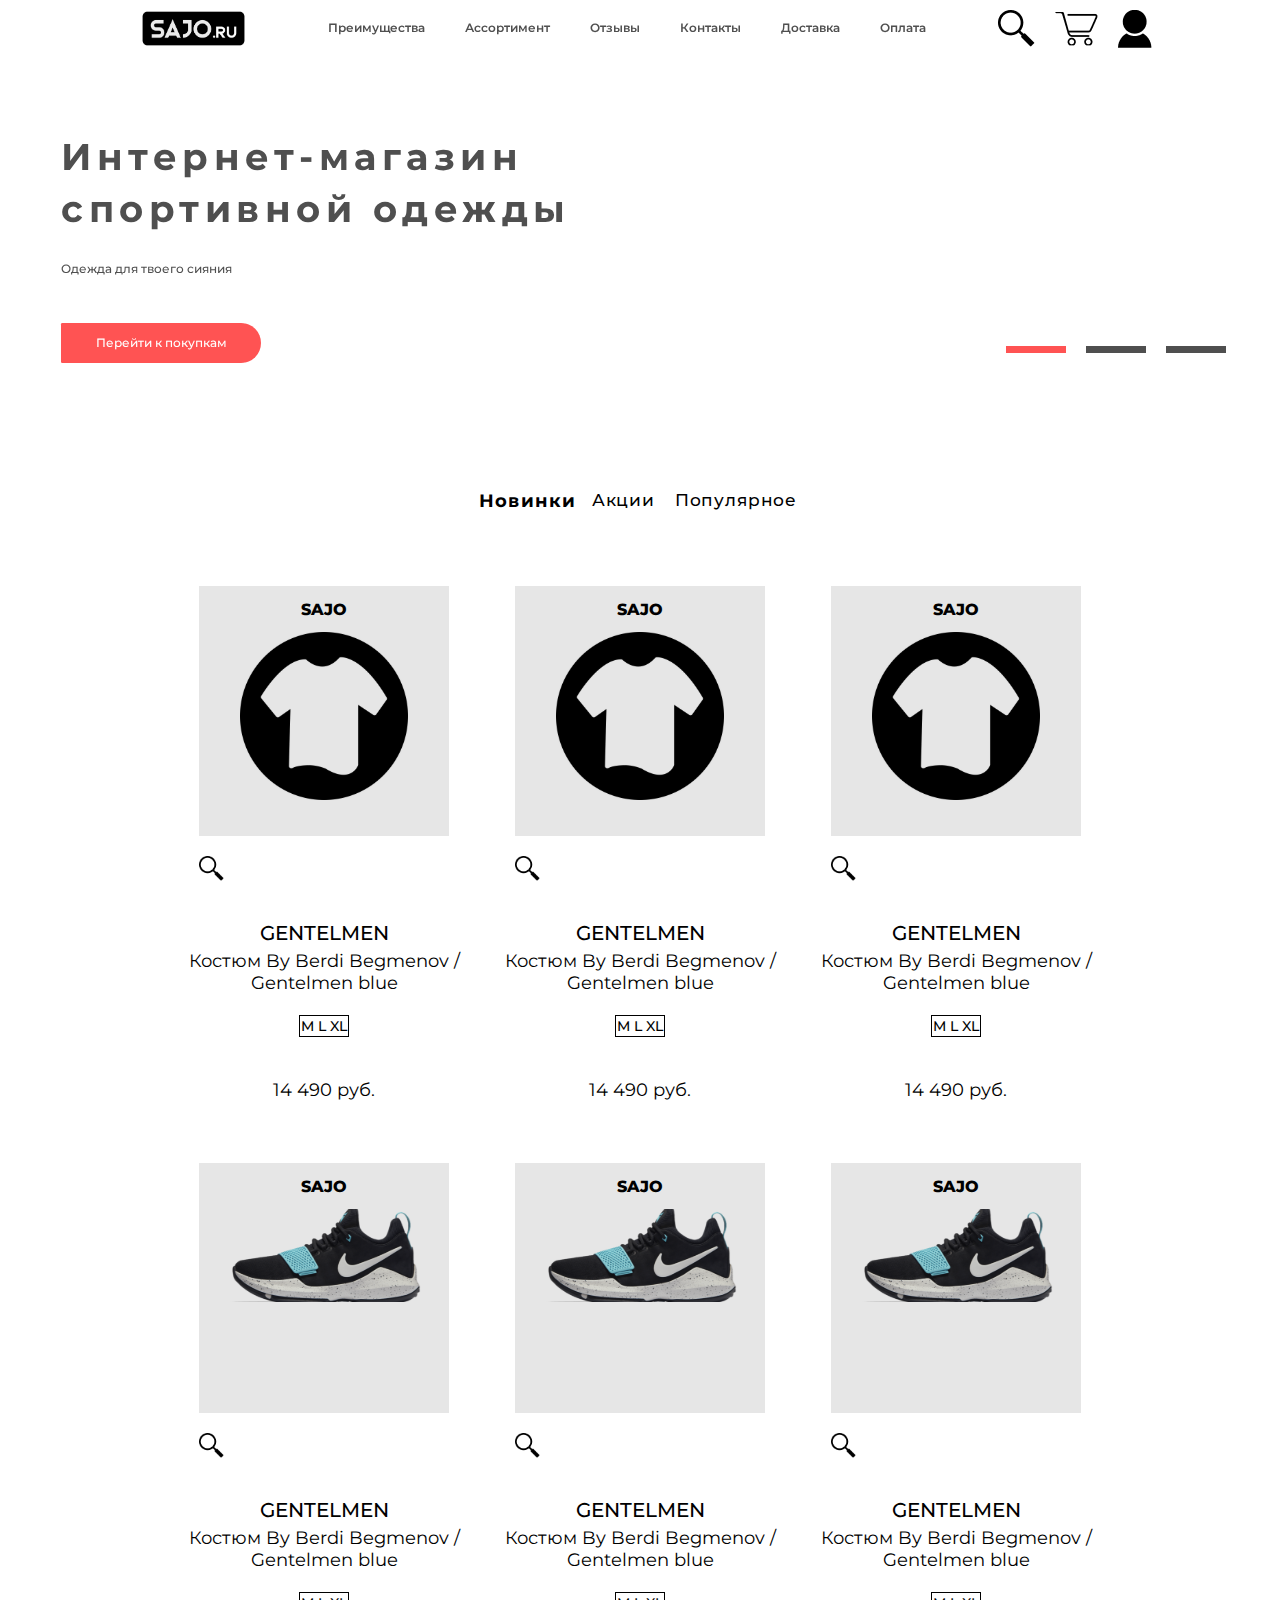
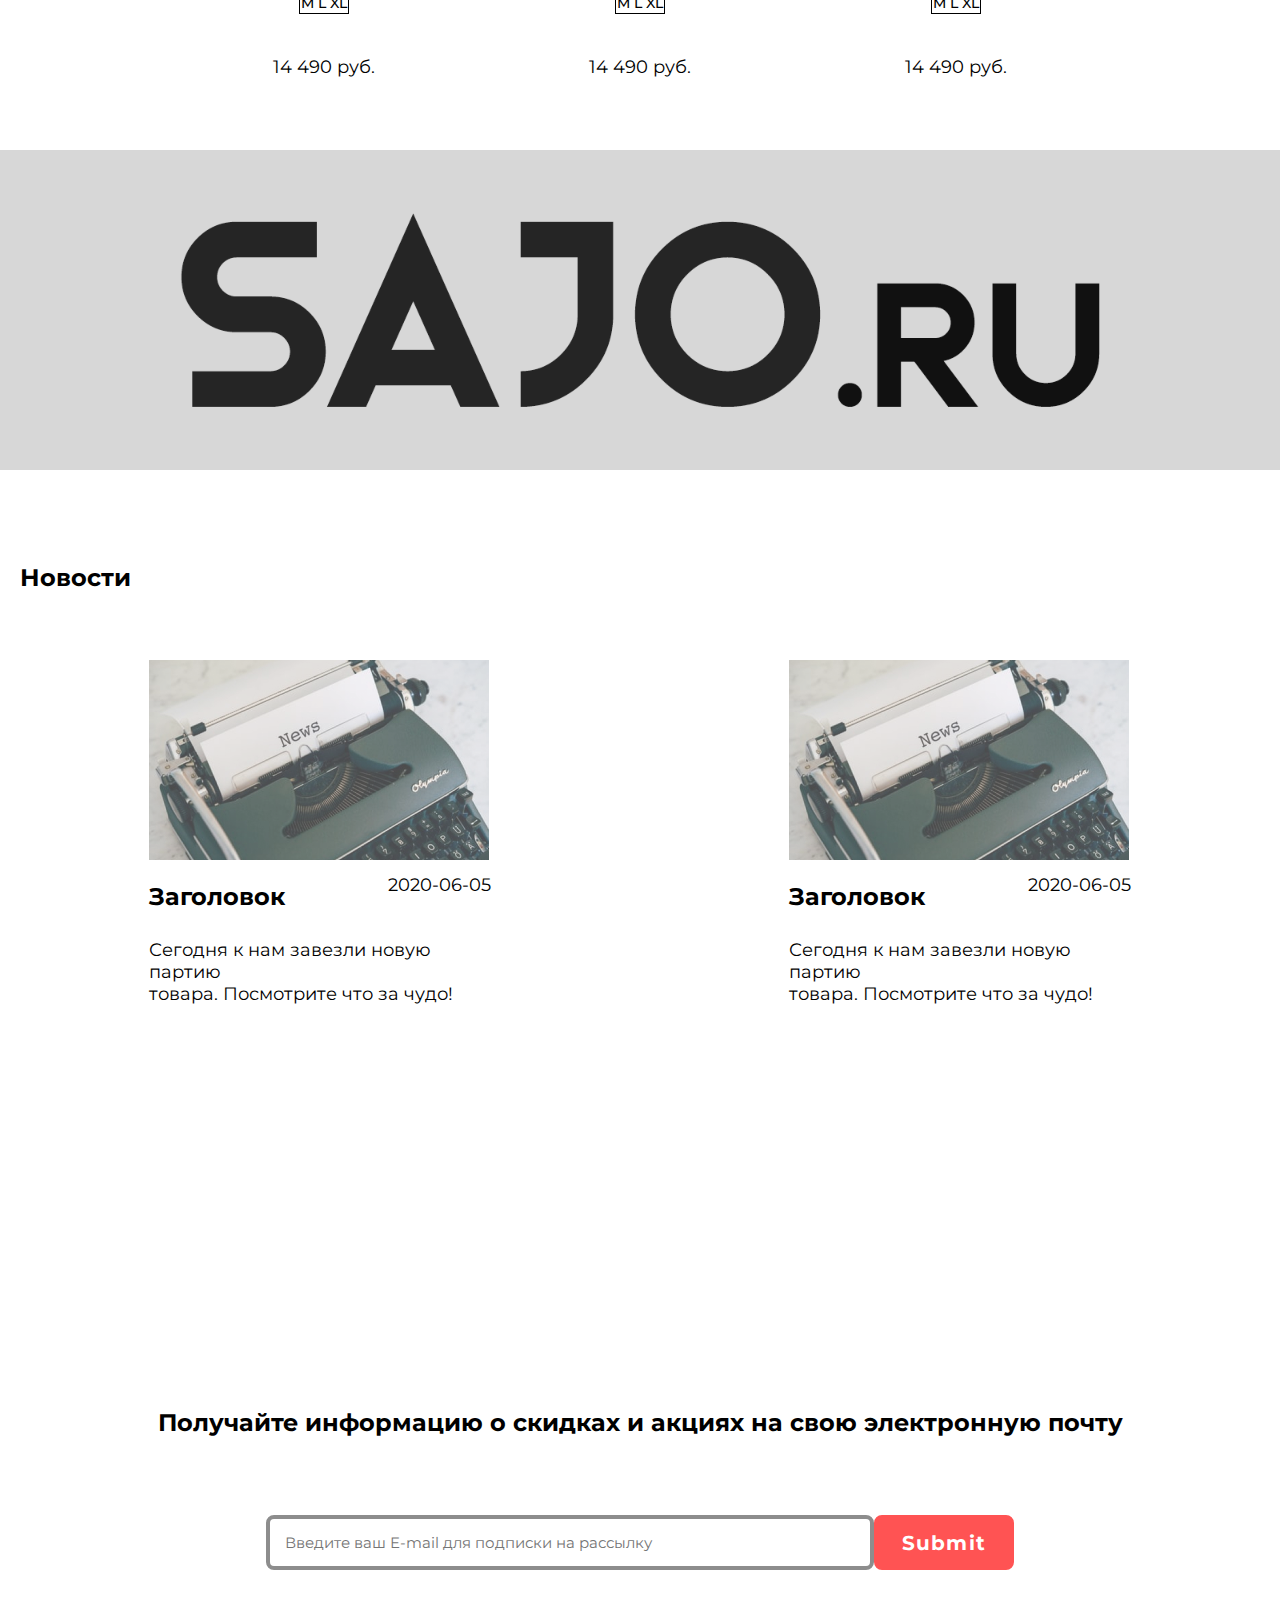
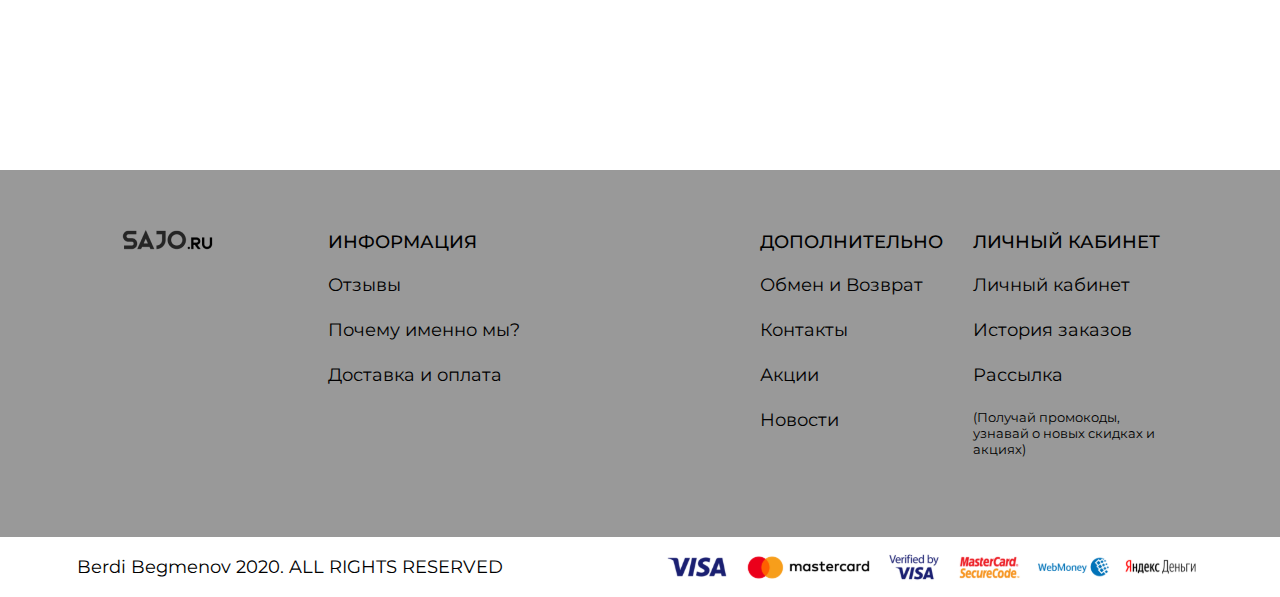
==== commit efd6f9fa: "Add files via upload" ====
--- a/SAJO 2.0/index.html
+++ b/SAJO 2.0/index.html
@@ -24,57 +24,56 @@
 </head>
 <body>
     <header class="header">
-        <div class="container">
-        <div class="header__container">
-            <nav class="nav">
-               <div class="nav__logo">
-                   <img src="img/logo/sajooo.png" alt="">
-               </div>
-                <ul class="nav__menu-list">
-                      <li class="nav__link"><a href="">Преимущества</a></li>
-                      <li class="nav__link"><span class="open-sub">Ассортимент</span>
-                          <div class="sub-menu-block">
-                                <div class="sub-menu-block__container">
-                                    <div class="sub-menu-block__clothes">
-                                        <div class="sub-menu-block__clothes-title">
-                                            <h2>ОДЕЖДА</h2>
-                                        </div>
-                                        <div class="sub-menu-block__clothes-menu">
-                                            <ul>
-                                                <li class="li-header">МУЖСКАЯ</li>
-                                                <li><a href="">Костюмы</a></li>
-                                                <li><a href="">Брюки</a></li>
-                                                <li><a href="">Ветровки</a></li>
-                                            </ul>
-                                        </div>
-                                    </div>
-                                    <div class="sub-menu-block__shoes">
-                                        <div class="sub-menu-block__clothes-title">
-                                            <h2>ОБУВЬ</h2>
-                                        </div>
-                                        <div class="sub-menu-block__clothes-menu">
-                                            <ul>
-                                                <li class="li-header">МУЖСКАЯ</li>
-                                                <li><a href="">By Cerber</a></li>
-                                                <li><a href="">By Adidas</a></li>
-                                                <li><a href="">By Puma</a></li>
-                                            </ul>
-                                        </div>
-                                    </div>
-                                </div>
-                            </div>
-                      </li>
-                      <li class="nav__link"><a href="">Отзывы</a></li>
-                      <li class="nav__link"><a href="">Контакты</a></li>
-                      <li class="nav__link"><a href="">Доставка</a></li>
-                      <li class="nav__link"><a href="">Оплата</a></li>
-                      </ul>
-                      <div class="nav__user">
-                          <img class="nav__search" src="img/icons/serch.png" alt="">
-                          <img class="nav__basket" src="img/icons/shop_box.png" alt="">
-                          <img class="nav__lk" src="img/icons/li.kab.png" alt="">
-                      </div>
-                    </nav>
+            <div class="header__container">
+                <nav class="nav">
+                   <div class="nav__logo">
+                       <img src="img/logo/sajooo.png" alt="">
+                   </div>
+                    <ul class="nav__menu-list">
+                          <li class="nav__link"><a href="">Преимущества</a></li>
+                          <li class="nav__link test"><span class="open-sub">Ассортимент</span>
+                              <div class="sub-menu-block">
+                                    <div class="sub-menu-block__container">
+                                        <div class="sub-menu-block__clothes">
+                                            <div class="sub-menu-block__clothes-title">
+                                                <h2>ОДЕЖДА</h2>
+                                            </div>
+                                            <div class="sub-menu-block__clothes-menu">
+                                                <ul>
+                                                    <li class="li-header">МУЖСКАЯ</li>
+                                                    <li><a href="">Костюмы</a></li>
+                                                    <li><a href="">Брюки</a></li>
+                                                    <li><a href="">Ветровки</a></li>
+                                                </ul>
+                                            </div>
+                                        </div>
+                                        <div class="sub-menu-block__shoes">
+                                            <div class="sub-menu-block__clothes-title">
+                                                <h2>ОБУВЬ</h2>
+                                            </div>
+                                            <div class="sub-menu-block__clothes-menu">
+                                                <ul>
+                                                    <li class="li-header">МУЖСКАЯ</li>
+                                                    <li><a href="">By Cerber</a></li>
+                                                    <li><a href="">By Adidas</a></li>
+                                                    <li><a href="">By Puma</a></li>
+                                                </ul>
+                                            </div>
+                                        </div>
+                                    </div>
+                                </div>
+                              </li>
+                              <li class="nav__link"><a href="">Отзывы</a></li>
+                              <li class="nav__link"><a href="">Контакты</a></li>
+                              <li class="nav__link"><a href="">Доставка</a></li>
+                              <li class="nav__link"><a href="">Оплата</a></li>
+                          </ul>
+                          <div class="nav__user">
+                              <img class="nav__search" src="img/icons/serch.png" alt="">
+                              <img class="nav__basket" src="img/icons/shop_box.png" alt="">
+                              <img class="nav__lk" src="img/icons/li.kab.png" alt="">
+                          </div>
+                        </nav>
                 <div class="header__slider">
                     <div class="header__slider-item header__slider-item--1">
                         <div class="header__item-headline">
@@ -117,7 +116,6 @@
                     </div>
                 </div>
             </div>
-        </div>
     </header>
     <section class="products">
         <div class="container">
@@ -198,7 +196,7 @@
                                 </div>
                                 </div>
                             </div>
-                            <div class="tabs__card-container">
+                            <div class="tabs__card-container product-block-none-2">
                                 <div class="tabs__content-card">
                                     <div class="tabs__card-photo">
                                         <div class="tabs__photo-logo">
@@ -340,7 +338,7 @@
                                 </div>
                                 </div>
                             </div>
-                            <div class="tabs__card-container">
+                            <div class="tabs__card-container product-block-none-2">
                                 <div class="tabs__content-card">
                                     <div class="tabs__card-photo">
                                         <div class="tabs__photo-logo">
--- a/SAJO 2.0/css/style.css
+++ b/SAJO 2.0/css/style.css
@@ -21,12 +21,12 @@
 /*Container*/
 
 .container {
-    max-width: 1900px;
+    max-width: 5000px;
     
 }
 
 .header__container {
-    max-width: 1900px;
+    max-width: 5000px;
 }
 
 
@@ -58,9 +58,7 @@
     z-index: 1;
     justify-content: space-between;
     width: 90%;
-    padding-left: 15em
-    
-    
+    padding-left: 15em 
 }
 
 .nav__logo img {
@@ -73,12 +71,12 @@
     align-items: center;
 }
 
-.nav__link a {
+.nav__link a, .open-sub {
     font-weight: 600;
     font-size: 1.8em;
     color: #4F4F4F;
     transition: .5s;
-    margin: 0 15px;
+    margin: 0 35px;
 }
 
 .nav__link a:hover {
@@ -105,13 +103,6 @@
 
 
 /*-sub-menu*/
-
-.open-sub {
-    position: relative;
-    font-weight: 600;
-    font-size: 1.8em;
-    color: #4F4F4F;
-}
 
 .open-sub:hover {
     transition: .5s;
@@ -195,7 +186,7 @@
 
 .sub-menu-block.active {
     display: block;
-    top: 100%;;
+    top: 100%;
     right: -9.5%;
     transition: all 2s ease 0s;
 }
@@ -260,8 +251,8 @@
 }
 
 .header__slider-item {
-    padding-top: 26em;
-    padding-left: 11em;
+    padding-top: 15em;
+    padding-left: 7em;
     background-size: 100%;
     padding-bottom: 100px;
     
@@ -317,7 +308,8 @@
     font-weight: 500;
     font-size: 1.8em;
     color: #FFFFFF;
-    padding-left: 41px;
+    display: flex;
+    justify-content: center;
     transition: 0.5s;
     
 }
@@ -542,7 +534,7 @@
 
 .logo__image {
     text-align: center;
-    max-width: 1900px;
+    max-width: 5000px;
 }
 
 .logo__image img {
--- a/SAJO 2.0/css/meida/media.css
+++ b/SAJO 2.0/css/meida/media.css
@@ -1,131 +1,354 @@
-/*1800-1999*/
-@media (min-width:1800px) and (max-width:1900px) {
-    
-}
-
-
-/*1700-1799*/
-@media (min-width:1700px) and (max-width:1799px) {}
-
-
-/*1600-1699*/
-@media (min-width:1600px) and (max-width:1699px) {}
-
-
-/*1500-1599*/
-@media (min-width:1500px) and (max-width:1599px) {}
-
-
-/*1400-1499*/
-@media (min-width:1400px) and (max-width:1499px) {}
-
-
-/*1300-1399*/
-@media (min-width:1300px) and (max-width:1399px) {}
-
-
-/*1200-1299*/
-@media (min-width:1200px) and (max-width:1299px) {
-    
-    /*Section-products*/
-    
-.product-block-none {
-    display: none;
-}
-    
-.news__title {
-       width: 95%;
-}
-    
-}
-
-/*1100-1199*/
-@media (min-width:1100px) and (max-width:1199px) {
-.product-block-none {
-    display: none;
-    }
-    
-    /*Section-news*/
-    
-.news-block-none {
-    display: none;
+@media (max-width:1899px) {
+    /*Header*/
+    .sub-menu-block {
+        width: 1700px;
+        right: -6.7%!important;
+    }
+}
+
+@media (max-width:1799px) {
+    /*Header*/
+    .sub-menu-block {
+        width: 1600px;
+        right: -5.7%!important;
+    }
+}
+
+@media (max-width:1699px) {
+    /*Header*/
+    .sub-menu-block {
+        width: 1500px;
+        right: -4.7%!important;
+    }
+}
+
+@media (max-width:1599px) {
+    /*Header*/
+    .sub-menu-block {
+        width: 1400px;
+        right: -4.7%!important;
+    }
+    
+    .nav__link a, .open-sub {
+    font-size: 1.6em;
+    margin: 0 30px;
+}
+    .header__item-headline h1 {
+    font-size: 5.2em;
+}
+    
+    .header__item-text h2 {
+        font-size: 1.7em;
+    }
+    
+    .header__item-btn {
+        margin-top: 43px;
+    }
+    
+    .header__item-btn button {
+        width: 280px;
+        height: 52px;
+        font-size: 1.7em;
+    }
+}
+
+@media (max-width:1499px) {
+    /*Header*/
+    .sub-menu-block {
+        width: 1300px;
+        right: -3.7%!important;
+    }
+    
+     .nav__link a, .open-sub {
+    font-size: 1.5em;
+    margin: 0 20px;
+}
+    
+    .header__item-headline h1 {
+    font-size: 5em;
+}
+    
+    .header__item-text h2 {
+        font-size: 1.6em;
+    }
+    
+    .header__item-btn button {
+        width: 275px;
+        height: 48px;
+        font-size: 1.6em;
+    }
+    
+    
+}
+
+@media (max-width:1399px) {
+    /*Header*/
+    .sub-menu-block {
+        width: 1200px;
+        right: -3.7%!important;
+    }
+    
+    .header__slider .slick-dots button{
+    width: 60px;
+    height: 7px;
+    
+}
+    
+    .nav__link a, .open-sub {
+    font-size: 1.4em;
+    margin: 0 20px;
+}
+    
+    .header__item-headline h1 {
+    font-size: 4.6em;
+}
+    
+    .header__item-text h2 {
+        font-size: 1.4em;
+    }
+    
+    .header__item-btn button {
+        width: 260px;
+        height: 45px;
+        font-size: 1.4em;
+    }
+    
+}
+
+@media (max-width:1299px) {
+    /*Header*/
+    .sub-menu-block {
+        width: 1100px;
+        right: -3.7%!important;
+    }
+    
+    .nav__link a, .open-sub {
+    font-size: 1.4em;
+    margin: 0 20px;
+}
+    
+    .header__item-headline h1 {
+    font-size: 4.2em;
+}
+    
+    .header__item-text h2 {
+        font-size: 1.4em;
+    }
+    
+    .header__item-btn button {
+        width: 200px;
+        height: 40px;
+        font-size: 1.4em;
+    }
+    
+    /*section-products*/
+    .product-block-none {
+        display: none;
+    }
+    
+    /*section-news*/
+    .news-block-none {
+        display: none;
     }
     
     .news__content {
-        justify-content: center;
-    }
-    
-    .news__wrapper-card {
-        margin: 0 auto;
-    }
-}
-
-
-/*1000-1099*/
-@media (min-width:1000px) and (max-width:1099px) {
-    .product-block-none {
-    display: none;
-}
-    
-    /*Section-news*/
-    
-.news-block-none {
-    display: none;
-    }
-    
-    .news__content {
-        justify-content: center;
-    }
-    
-    .news__wrapper-card {
-        margin: 0 auto;
-    }
-   
-}
-
-
-/*900-999*/
-@media (min-width:900px) and (max-width:999px) {
-    .product-block-none {
-    display: none;
-}
-    
-    /*Section-news*/
-    
-.news-block-none {
-    display: none;
-    }
-    
-    .news__content {
-        justify-content: center;
-    }
-    
-    .news__wrapper-card {
-        margin: 0 auto;
-    }
-  
-}
-
-
-/*800-899*/
-@media (min-width:800px) and (max-width:899px) {}
-
-
-/*700-799*/
-@media (min-width:700px) and (max-width:799px) {}
-
-
-/*600-699*/
-@media (min-width:600px) and (max-width:699px) {}
-
-
-/*500-599*/
-@media (min-width:500px) and (max-width:599px) {}
-
-
-/*400-499*/
-@media (min-width:400px) and (max-width:499px) {}
-
-
-/*300-399*/
-@media (min-width:300px) and (max-width:399px) {}+        justify-content: space-around;
+    }
+    
+}
+
+@media (max-width:1199px) {
+    /*Header*/
+    .sub-menu-block {
+        width: 1000px;
+        right: -2.7%!important;
+    }
+    
+    .header__slider .slick-dots{
+        left: 70%;
+    }
+    
+    .nav {
+        padding-left: 10em;
+    }
+    
+  .nav__link a, .open-sub {
+    font-size: 1.4em;
+    margin: 0 20px;
+    }
+    
+    .nav__search{
+        width: 30px
+    }
+    .nav__basket {
+        width: 36px;
+    }
+    
+    .nav__lk {
+        width: 27px;
+    }
+    
+    .header__item-headline h1 {
+    font-size: 3.8em;
+    }
+    
+    .header__item-text h2 {
+        font-size: 1.4em;
+    }
+    
+    .header__item-btn button {
+        width: 200px;
+        height: 40px;
+        font-size: 1.4em;
+    }
+}
+
+@media (max-width:1099px) {
+    /*Header*/
+    .sub-menu-block {
+        width: 900px;
+        right: -2.7%!important;
+    }
+    
+    .nav {
+        padding-left: 5em;
+    }
+    
+
+}
+
+@media (max-width:999px) {
+    /*Header*/
+    .sub-menu-block {
+        width: 400px;
+        top: 60px;
+        left: -1000%;
+        transition: .1s ease;
+        overflow: hidden;
+    }
+    
+    .header__slider .slick-dots button{
+        width: 60px;
+        height: 7px;
+    }
+    
+    .header__slider .slick-dots {
+        left: 65%;
+    }
+    
+    .header__item-headline h1 {
+    font-size: 3em;
+}
+    
+    .nav {
+        padding-left: 6em;
+    }
+    
+    .nav__link a, .open-sub {
+    font-size: 1.4em;
+    margin: 0 10px;
+    }
+    
+    .sub-menu-block.active {
+        left: -10%;
+        transition: .1s ease;
+    }
+    
+    .sub-menu-block__container {
+        flex-direction: column;
+        height: 370px;
+    }
+    
+    .sub-menu-block__shoes,
+    .sub-menu-block__clothes {
+        flex-direction: column;
+    }
+    
+    .sub-menu-block__shoes h2,
+    .sub-menu-block__clothes h2 {
+    font-size: 3em;
+    line-height: 40px;
+}
+    
+    .li-header {
+    font-size: 1.5em;
+        margin-top: 0!important;
+        
+    }
+    
+    .sub-menu-block__shoes li a,
+    .sub-menu-block__clothes li a {
+    font-size: 1.5em;
+    }
+    
+    .sub-menu-block__container {
+        border-radius: 0px 20px 20px 0px;
+    }
+    
+    .nav {
+        padding-left: 6em;
+    }
+    
+    /*section-products*/
+    .tabs__caption {
+         font-size: 1.7em;  
+    }
+    
+    
+    .product-block-none-2 {
+        display: none;
+    }
+    
+}
+
+    @media (max-width:899px) {
+        
+    .nav {
+        padding-left: 0em;
+}
+
+    .nav__link a, .open-sub {
+        font-size: 1.4em;
+        margin: 0 10px;
+        }
+    
+    .nav__search{
+        width: 25px
+    }
+    .nav__basket {
+        width: 31px;
+    }
+    
+    .nav__lk {
+        width: 22px;
+    }
+        
+    .header__slider-item {
+        padding-top: 11em;
+        padding-left: 5em;
+           
+    }
+        
+    .header__item-headline h1 {
+        font-size: 2.5em;
+}
+        
+    .header__item-text{
+        margin-top: 10px;
+    }
+        
+     .header__item-text h2 {
+        font-size: 1.2em;
+    }
+        
+      .header__item-btn {
+           margin-top: 30px;
+    }
+    
+    .header__item-btn button {
+        width: 170px;
+        height: 35px;
+        font-size: 1.4em;
+    }
+
+}
